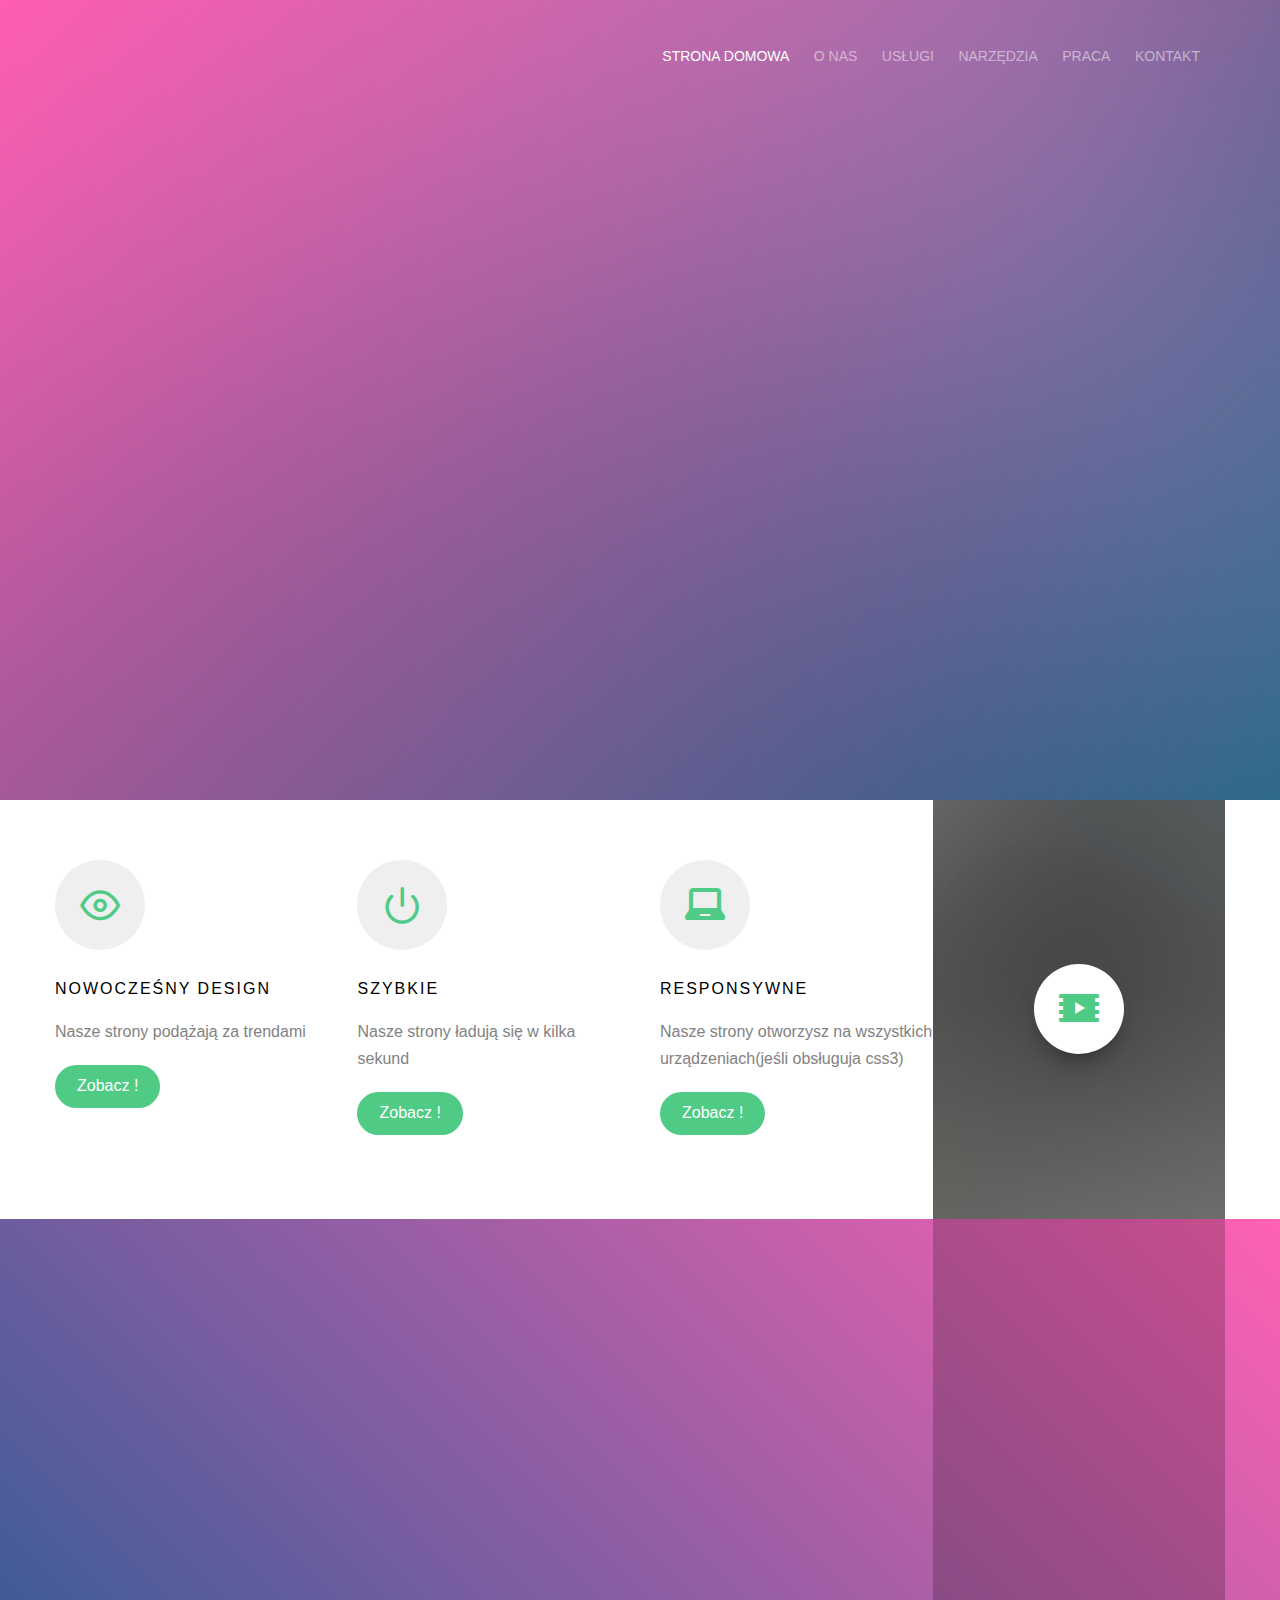
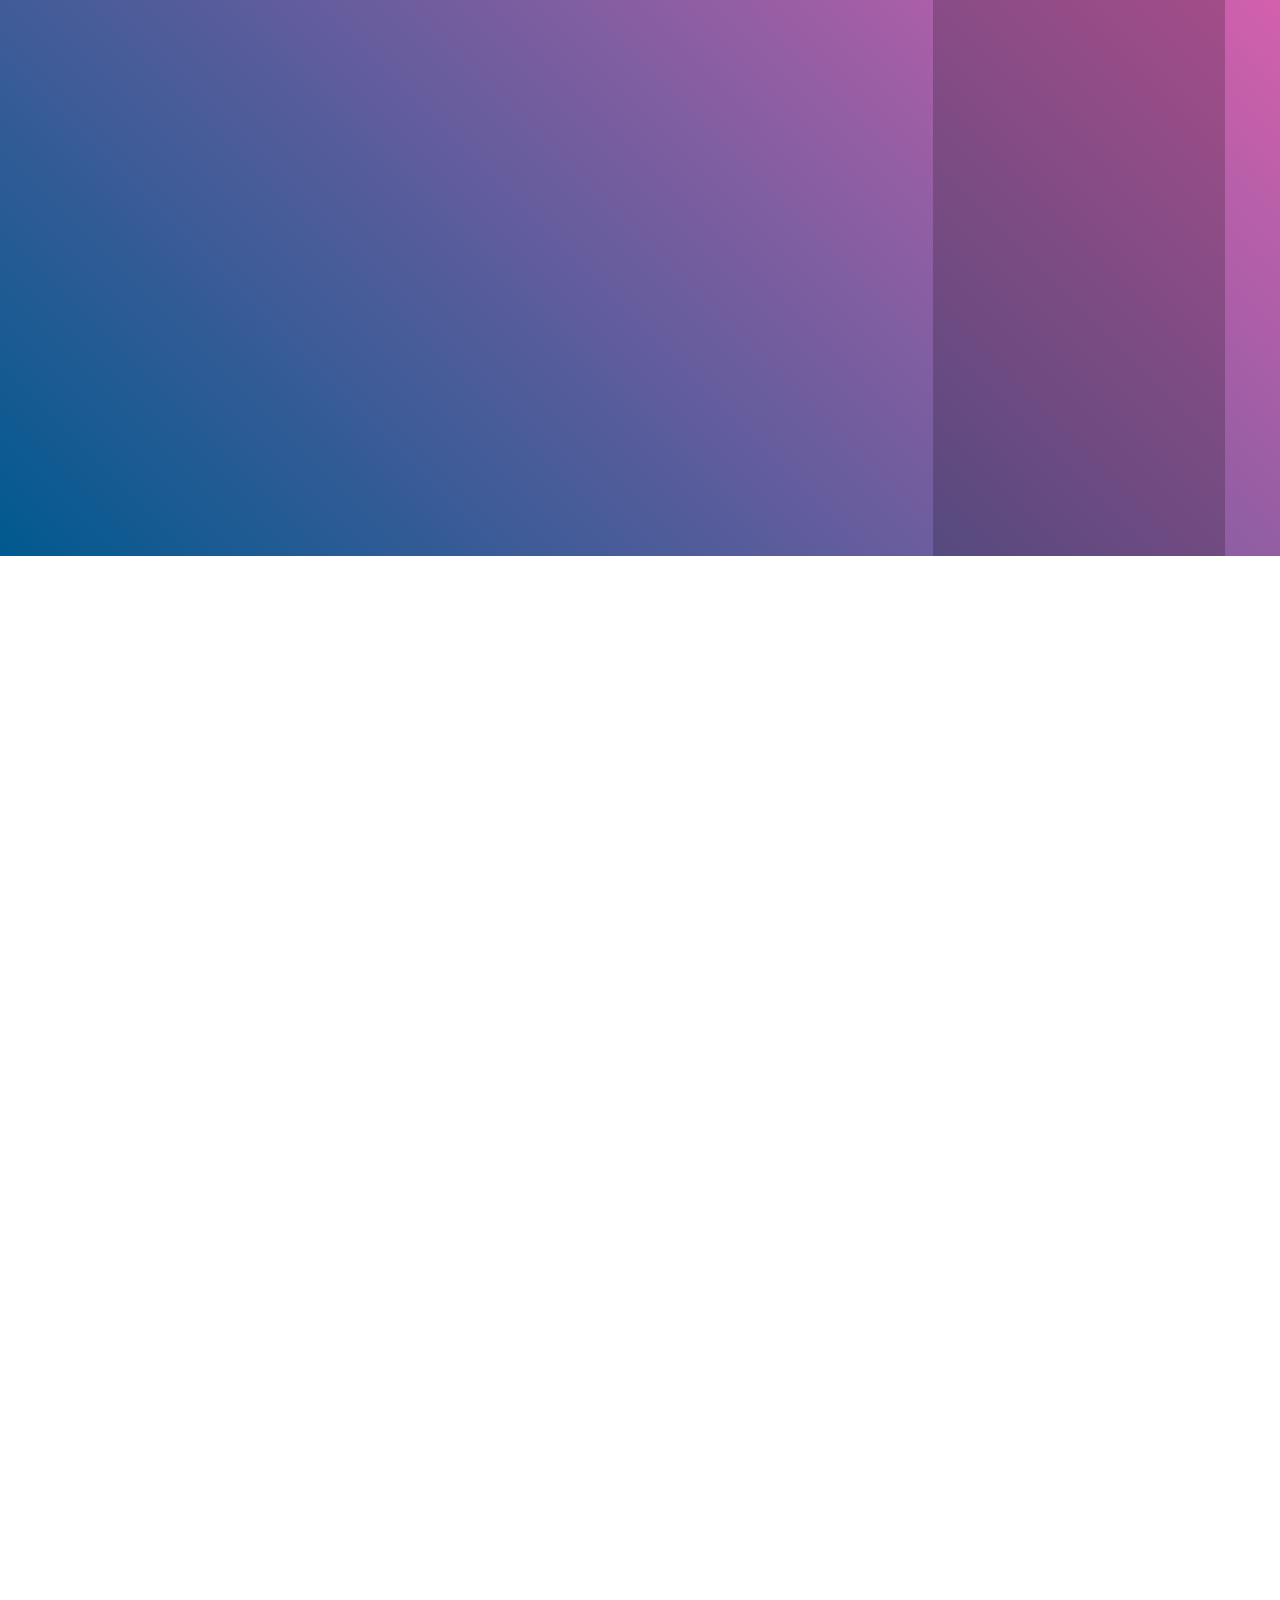
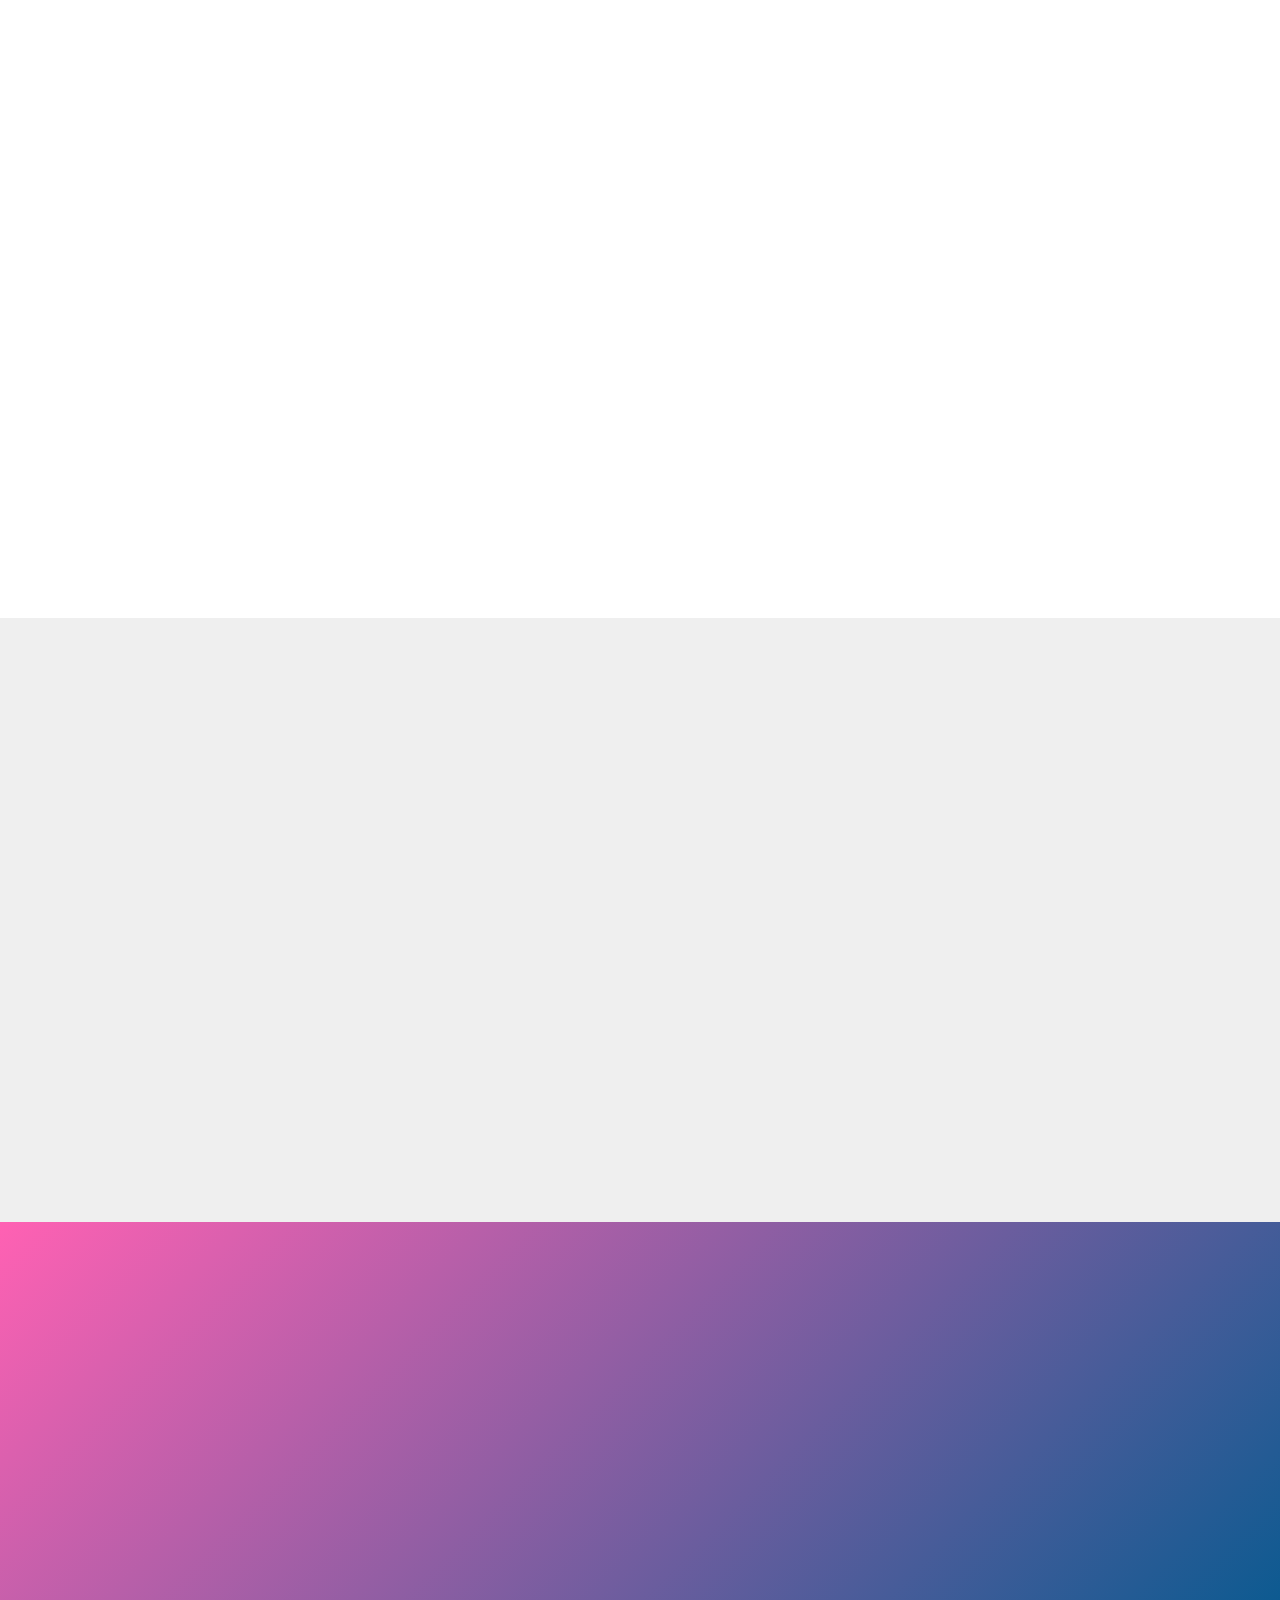
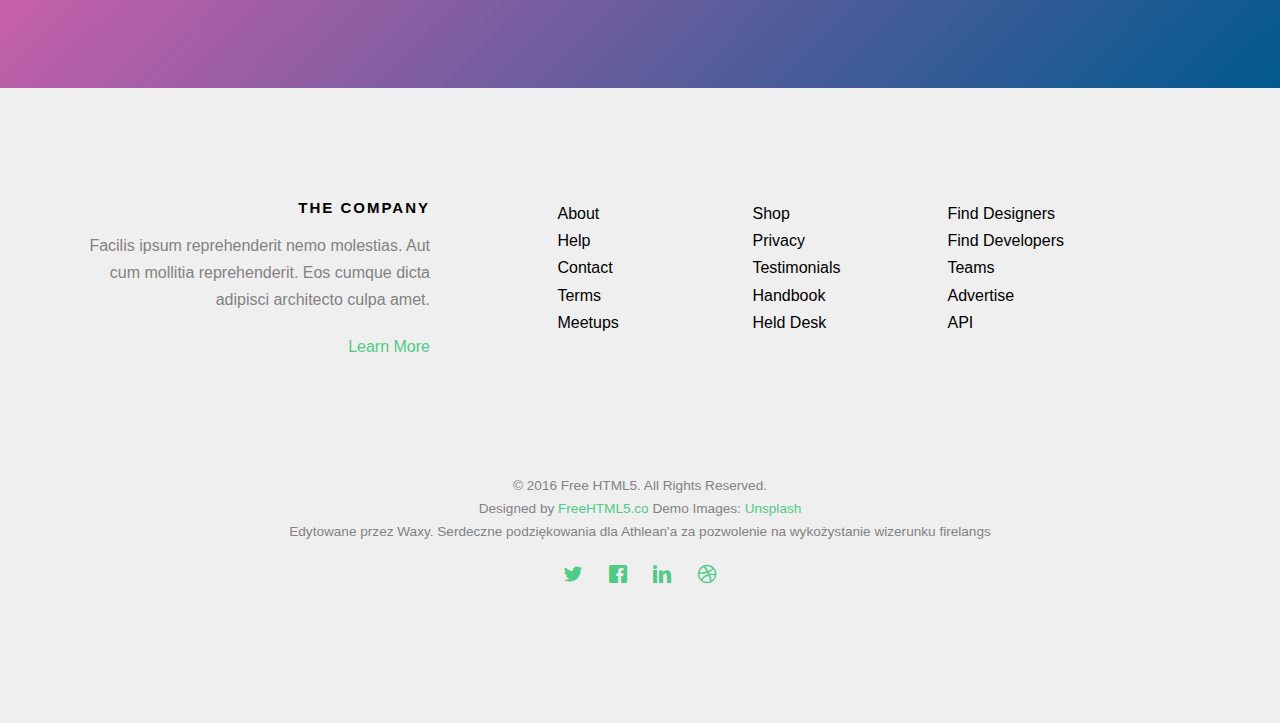
==== index.html @ db99bdb6 "add files" ====
<!DOCTYPE HTML>
<html lang="pl">
	<head>
	<meta charset="utf-8">
	<meta http-equiv="X-UA-Compatible" content="IE=edge">
	<title>Waxy &mdash; Twój programista.</title>
	<meta name="viewport" content="width=device-width, initial-scale=1">
	<meta name="description" content="Free HTML5 Website Template by FreeHTML5.co" />
	<meta name="keywords" content="html5, html, programing, programer, html5, css3, mobile first, responsive" />
	<meta name="author" content="CV" />

	
  <!-- 
	//////////////////////////////////////////////////////

	FREE HTML5 TEMPLATE 
	DESIGNED & DEVELOPED by FreeHTML5.co
		
	Website: 		http://freehtml5.co/
	Email: 			info@freehtml5.co
	Twitter: 		http://twitter.com/fh5co
	Facebook: 		https://www.facebook.com/fh5co

	//////////////////////////////////////////////////////
	 -->

  	<!-- Facebook and Twitter integration -->
	<meta property="og:title" content=""/>
	<meta property="og:image" content=""/>
	<meta property="og:url" content=""/>
	<meta property="og:site_name" content=""/>
	<meta property="og:description" content=""/>
	<meta name="twitter:title" content="" />
	<meta name="twitter:image" content="" />
	<meta name="twitter:url" content="" />
	<meta name="twitter:card" content="" />

	<!-- <link href='https://fonts.googleapis.com/css?family=Work+Sans:400,300,600,400italic,700' rel='stylesheet' type='text/css'> -->
	
	<!-- Animate.css -->
	<link rel="stylesheet" href="css/animate.css">
	<!-- Icomoon Icon Fonts-->
	<link rel="stylesheet" href="css/icomoon.css">
	<!-- Bootstrap  -->
	<link rel="stylesheet" href="css/bootstrap.css">

	<!-- Magnific Popup -->
	<link rel="stylesheet" href="css/magnific-popup.css">

	<!-- Theme style  -->
	<link rel="stylesheet" href="css/style.css">

	<!-- Modernizr JS -->
	<script src="js/modernizr-2.6.2.min.js"></script>
	<!-- FOR IE9 below -->
	<!--[if lt IE 9]>
	<script src="js/respond.min.js"></script>
	<![endif]-->

	</head>
	<body>
		
	<div class="fh5co-loader"></div>
	
	<div id="page">
	<nav class="fh5co-nav" role="navigation">
		<div class="container">
			<div class="row">
				<div class="col-xs-2">
					<div id="fh5co-logo">
						<div  class="display-tc animate-box" data-animate-effect="fadeIn">
							<img src="./images/sigil.svg" alt="logo" style="left: 5px; position: relative; width: 150px; height: 150px;">
							<a href="index.html" style=" white-space: nowrap;">Digital sigil</a>
						</div>
					</div>
				</div>
				<div class="col-xs-10 text-right menu-1">
					<ul>
						<li class="active"><a href="index.html">Strona domowa</a></li>
						<li><a href="about.html">O nas</a></li>
						<li class="has-dropdown">
							<a href="services.html">Usługi</a>
							<ul class="dropdown">
								<li><a href="#">Projektowanie stron WWW</a></li>
								<li><a href="#">Handel elektroniczny</a></li>
								<li><a href="#">Ogłaszanie</a></li>
								<li><a href="#">API</a></li>
							</ul>
						</li>
						<li class="has-dropdown">
							<a href="#">Narzędzia</a>
							<ul class="dropdown">
								<li><a href="#">HTML5</a></li>
								<li><a href="#">CSS3</a></li>
								<li><a href="#">Sass</a></li>
								<li><a href="#">jQuery</a></li>
							</ul>
						</li>
						<li><a href="work.html">Praca</a></li>
						<li><a href="contact.html">Kontakt</a></li>
					</ul>
				</div>
			</div>
			
		</div>
	</nav>

	<header id="fh5co-header" class="fh5co-cover" role="banner" style="background-image:url(images/img_bg_1.jpg);">
		<div class="overlay"></div>
		<div class="container">
			<div class="row">
				<div class="col-md-10 col-md-offset-1 text-center">
					<div class="display-t">
						<div class="display-tc animate-box" data-animate-effect="fadeIn">
							<h1>Jesteśmy programistami</h1>
							<h2>Zespół który wykona cokolwiek o co poprosisz</h2>
							<p><a href="#" class="btn btn-default">Nasze dzieła</a></p>
						</div>
					</div>
				</div>
			</div>
		</div>
	</header>
	
	<div class="container">
		<div class="row">
			<div id="fh5co-section">
				<div class="col-nineth">
					<div class="row">
						<div class="col-third">
							<div class="col-md-12">
								<span class="icon">
									<i class="icon-eye"></i>
								</span>
								<div class="desc">
									<h3>Nowocześny design</h3>
									<p>Nasze strony podążają za trendami</p>
									<p><a href="#" class="btn btn-primary">Zobacz !</a></p>
								</div>
							</div>
						</div>
						<div class="col-third">
							<div class="col-md-12">
								<span class="icon">
									<i class="icon-power"></i>
								</span>
								<div class="desc">
									<h3>Szybkie</h3>
									<p>Nasze strony ładują się w kilka sekund</p>
									<p><a href="#" class="btn btn-primary">Zobacz !</a></p>
								</div>
							</div>
						</div>
						<div class="col-third">
							<div class="col-md-12">
								<span class="icon">
									<i class="icon-laptop"></i>
								</span>
								<div class="desc">
									<h3>Responsywne</h3>
									<p>Nasze strony otworzysz na wszystkich urządzeniach(jeśli obsługuja css3)</p>
									<p><a href="#" class="btn btn-primary">Zobacz !</a></p>
								</div>
							</div>
						</div>
					</div>
				</div>
				<div class="col-forth fh5co-video fh5co-bg" style="background-image: url(images/image_1.jpg)">
					<a href="https://vimeo.com/channels/staffpicks/93951774" class="popup-vimeo"><i class="icon-video2"></i></a>
						<div class="overlay"></div>
				</div>
			</div>
		</div>
	</div>
	
	<div class="fh5co-bg-section">
		<div class="container">
			<div class="row">
				<div id="fh5co-features-2">
					<div class="col-feature-9">
						<div class="row">
							<div class="col-md-12 fh5co-heading animate-box">
								<h2>Zalety</h2>
								<p>Nasze strony nie odstępują klasą stroną takich gigantów jak: Apple, Microsoft czy Samsung</p>
							</div>
						</div>
						<div class="row">
							<div class="col-md-7 col-sm-7 col-md-pull-2 col-sm-pull-2 animate-box" data-animate-effect="fadeInRight">
								<div class="feature-image">
									<img src="images/work_1.png" alt="work">
								</div>
							</div>
							<div class="col-md-5 col-sm-5">
								<div class="feature-left animate-box" data-animate-effect="fadeInLeft">
									<span class="icon">
										<i class="icon-check"></i>
									</span>
									<div class="feature-copy">
										<h3>RNowocześny design</h3>
										<p>Nasze strony podążają za trendami</p>
									</div>
								</div>

								<div class="feature-left animate-box" data-animate-effect="fadeInLeft">
									<span class="icon">
										<i class="icon-check"></i>
									</span>
									<div class="feature-copy">
										<h3>Szybkie</h3>
										<p>FNasze strony ładują się w kilka sekund</p>
									</div>
								</div>

								<div class="feature-left animate-box" data-animate-effect="fadeInLeft">
									<span class="icon">
										<i class="icon-check"></i>
									</span>
									<div class="feature-copy">
										<h3>Responsywne</h3>
										<p>Nasze strony otworzysz na wszystkich urządzeniach(jeśli obsługuja css3)</p>
									</div>
								</div>
							</div>
						</div>
					</div>

					<div class="col-feature-3">
						<div id="fh5co-counter" class="fh5co-bg fh5co-counter">
							<div class="row">
								<div class="display-t">
									<div class="display-tc">
										<div class="col-md-12 animate-box">
											<div class="feature-center">
												<span class="counter js-counter" data-from="0" data-to="-22000" data-speed="50000" data-refresh-interval="50">1</span>
												<span class="counter-label">Creativity Fuel</span>

											</div>
										</div>
										<div class="col-md-12 animate-box">
											<div class="feature-center">
												<span class="counter js-counter" data-from="0" data-to="97" data-speed="5000" data-refresh-interval="50">1</span>
												<span class="counter-label">Szczęśliwych klientów</span>
											</div>
										</div>
										<div class="col-md-12 animate-box">
											<div class="feature-center">
												<span class="counter js-counter" data-from="0" data-to="402" data-speed="5000" data-refresh-interval="50">1</span>
												<span class="counter-label">Wykonanych projektów</span>
											</div>
										</div>
										<div class="col-md-12 animate-box">
											<div class="feature-center">
												<span class="counter js-counter" data-from="0" data-to="1206" data-speed="5000" data-refresh-interval="50">1</span>
												<span class="counter-label">Spędzonych godzin</span>

											</div>
										</div>
									</div>
								</div>
							</div>
						</div>
					</div>
				</div>
			</div>
		</div>
	</div>
	
	<div id="fh5co-portfolio">
		<div class="container">
			<div class="row animate-box">
				<div class="col-md-8 col-md-offset-2 text-center fh5co-heading">
					<h2>Przykładowy projekt</h2>
					<p>Jeżeli nam nie wierzysz to spójrz na to:</p>
				</div>
			</div>
			<div class="row">
				<div class="project">
					<div class="col-md-8 col-md-push-5 animate-box" data-animate-effect="fadeInLeft">
						<img class="img-responsive" src="images/work_1.png" alt="work">
					</div>
					<div class="col-md-4 col-md-pull-8 animate-box" data-animate-effect="fadeInRight">
						<div class="mt">
							<h3>Firelangs.io</h3>
							<p>Firelangs umożliwia przemyślaną i skuteczną naukę języka online na każdym urządzeniu.</p>
							<ul class="list-nav">
								<li><i class="icon-check"></i>HTML 5</li>
								<li><i class="icon-check"></i>CSS 3</li>
								<li><i class="icon-check"></i>PHP</li>
								<li><i class="icon-check"></i>MySQL</li>
							</ul>
						</div>
					</div>
				</div>
				<div class="project">
					<div class="col-md-8 col-md-pull-1 animate-box" data-animate-effect="fadeInLeft">
						<img class="img-responsive" src="images/work_1.png" alt="work">
					</div>
					<div class="col-md-4 animate-box" data-animate-effect="fadeInRight">
						<div class="mt">
							<div>
								<h4><i class="icon-user"></i>Real Project For Real Solutions</h4>
								<p>Far far away, behind the word mountains, far from the countries Vokalia and Consonantia, there live the blind texts. </p>
							</div>
							<div>
								<h4><i class="icon-video2"></i>Real Project For Real Solutions</h4>
								<p>Far far away, behind the word mountains, far from the countries Vokalia and Consonantia, there live the blind texts. </p>
							</div>
							<div>
								<h4><i class="icon-shield"></i>Real Project For Real Solutions</h4>
								<p>Far far away, behind the word mountains, far from the countries Vokalia and Consonantia, there live the blind texts. </p>
							</div>
						</div>
					</div>
				</div>	
			</div>
		</div>
	</div>

	<div id="fh5co-testimonial">
		<div class="container">
			<div class="row animate-box">
				<div class="col-md-8 col-md-offset-2 text-center fh5co-heading">
					<h2>Testimonial</h2>
				</div>
			</div>
			<div class="row">
				<div class="col-md-4 animate-box">
					<div class="testimony">
						<blockquote>
							&ldquo;Dignissimos asperiores vitae velit veniam totam fuga molestias accusamus alias autem provident. Odit ab aliquam dolor eius&rdquo;
						</blockquote>
						<p class="author"><cite>John Doe</cite></p>
					</div>
				</div>
				<div class="col-md-4 animate-box">
					<div class="testimony">
						<blockquote>
							&ldquo;Dignissimos asperiores vitae velit veniam totam fuga molestias accusamus alias autem provident. Odit ab aliquam dolor eius&rdquo;
						</blockquote>
						<p class="author"><cite>Rob Smith</cite></p>
					</div>
				</div>
				<div class="col-md-4 animate-box">
					<div class="testimony">
						<blockquote>
							&ldquo;Dignissimos asperiores vitae velit veniam totam fuga molestias accusamus alias autem provident. Odit ab aliquam dolor eius&rdquo;
						</blockquote>
						<p class="author"><cite>Jane Doe</cite></p>
					</div>
				</div>
			</div>
		</div>
	</div>


	<div id="fh5co-started">
		<div class="container">
			<div class="row animate-box">
				<div class="col-md-8 col-md-offset-2 text-center fh5co-heading">
					<h2>Newsletter</h2>
					<p>Dignissimos asperiores vitae velit veniam totam fuga molestias accusamus alias autem provident. Odit ab aliquam dolor eius.</p>
				</div>
			</div>
			<div class="row animate-box">
				<div class="col-md-8 col-md-offset-2">
					<form class="form-inline">
						<div class="col-md-6 col-sm-6">
							<div class="form-group">
								<label for="email" class="sr-only">Email</label>
								<input type="email" class="form-control" id="email" placeholder="Email">
							</div>
						</div>
						<div class="col-md-6 col-sm-6">
							<button type="submit" class="btn btn-default btn-block">Subscribe</button>
						</div>
					</form>
				</div>
			</div>
		</div>
	</div>

	<footer id="fh5co-footer" role="contentinfo">
		<div class="container">
			<div class="row row-pb-md">
				<div class="col-md-4 fh5co-widget">
					<h3>The Company</h3>
					<p>Facilis ipsum reprehenderit nemo molestias. Aut cum mollitia reprehenderit. Eos cumque dicta adipisci architecto culpa amet.</p>
					<p><a href="#">Learn More</a></p>
				</div>
				<div class="col-md-2 col-sm-4 col-xs-6 col-md-push-1">
					<ul class="fh5co-footer-links">
						<li><a href="#">About</a></li>
						<li><a href="#">Help</a></li>
						<li><a href="#">Contact</a></li>
						<li><a href="#">Terms</a></li>
						<li><a href="#">Meetups</a></li>
					</ul>
				</div>

				<div class="col-md-2 col-sm-4 col-xs-6 col-md-push-1">
					<ul class="fh5co-footer-links">
						<li><a href="#">Shop</a></li>
						<li><a href="#">Privacy</a></li>
						<li><a href="#">Testimonials</a></li>
						<li><a href="#">Handbook</a></li>
						<li><a href="#">Held Desk</a></li>
					</ul>
				</div>

				<div class="col-md-2 col-sm-4 col-xs-6 col-md-push-1">
					<ul class="fh5co-footer-links">
						<li><a href="#">Find Designers</a></li>
						<li><a href="#">Find Developers</a></li>
						<li><a href="#">Teams</a></li>
						<li><a href="#">Advertise</a></li>
						<li><a href="#">API</a></li>
					</ul>
				</div>
			</div>

			<div class="row copyright">
				<div class="col-md-12 text-center">
					<p>
						<small class="block">&copy; 2016 Free HTML5. All Rights Reserved.</small> 
						<small class="block">Designed by <a href="http://freehtml5.co/" target="_blank">FreeHTML5.co</a> Demo Images: <a href="http://unsplash.co/" target="_blank">Unsplash</a></small>
						<small class="block">Edytowane przez Waxy. Serdeczne podziękowania dla Athlean'a za pozwolenie na wykożystanie wizerunku firelangs</small>
					</p>
					<p>
						<ul class="fh5co-social-icons">
							<li><a href="#"><i class="icon-twitter"></i></a></li>
							<li><a href="#"><i class="icon-facebook"></i></a></li>
							<li><a href="#"><i class="icon-linkedin"></i></a></li>
							<li><a href="#"><i class="icon-dribbble"></i></a></li>
						</ul>
					</p>
				</div>
			</div>

		</div>
	</footer>
	</div>

	<div class="gototop js-top">
		<a href="#" class="js-gotop"><i class="icon-arrow-up"></i></a>
	</div>
	
	<!-- jQuery -->
	<script src="js/jquery.min.js"></script>
	<!-- jQuery Easing -->
	<script src="js/jquery.easing.1.3.js"></script>
	<!-- Bootstrap -->
	<script src="js/bootstrap.min.js"></script>
	<!-- Waypoints -->
	<script src="js/jquery.waypoints.min.js"></script>
	<!-- countTo -->
	<script src="js/jquery.countTo.js"></script>
	<!-- Magnific Popup -->
	<script src="js/jquery.magnific-popup.min.js"></script>
	<script src="js/magnific-popup-options.js"></script>
	<!-- Main -->
	<script src="js/main.js"></script>

	</body>
</html>
---- css/icomoon.css ----
@font-face {
  font-family: 'icomoon';
  src:  url('../fonts/icomoon/icomoon.eot?6iuir');
  src:  url('../fonts/icomoon/icomoon.eot?6iuir#iefix') format('embedded-opentype'),
    url('../fonts/icomoon/icomoon.ttf?6iuir') format('truetype'),
    url('../fonts/icomoon/icomoon.woff?6iuir') format('woff'),
    url('../fonts/icomoon/icomoon.svg?6iuir#icomoon') format('svg');
  font-weight: normal;
  font-style: normal;
}

[class^="icon-"], [class*=" icon-"] {
  /* use !important to prevent issues with browser extensions that change fonts */
  font-family: 'icomoon' !important;
  speak: none;
  font-style: normal;
  font-weight: normal;
  font-variant: normal;
  text-transform: none;
  line-height: 1;

  /* Better Font Rendering =========== */
  -webkit-font-smoothing: antialiased;
  -moz-osx-font-smoothing: grayscale;
}

.icon-eye:before {
  content: "\e000";
}
.icon-paper-clip:before {
  content: "\e001";
}
.icon-mail:before {
  content: "\e002";
}
.icon-toggle:before {
  content: "\e003";
}
.icon-layout:before {
  content: "\e004";
}
.icon-link:before {
  content: "\e005";
}
.icon-bell:before {
  content: "\e006";
}
.icon-lock:before {
  content: "\e007";
}
.icon-unlock:before {
  content: "\e008";
}
.icon-ribbon:before {
  content: "\e009";
}
.icon-image:before {
  content: "\e010";
}
.icon-signal:before {
  content: "\e011";
}
.icon-target:before {
  content: "\e012";
}
.icon-clipboard:before {
  content: "\e013";
}
.icon-clock:before {
  content: "\e014";
}
.icon-watch:before {
  content: "\e015";
}
.icon-air-play:before {
  content: "\e016";
}
.icon-camera:before {
  content: "\e017";
}
.icon-video:before {
  content: "\e018";
}
.icon-disc:before {
  content: "\e019";
}
.icon-printer:before {
  content: "\e020";
}
.icon-monitor:before {
  content: "\e021";
}
.icon-server:before {
  content: "\e022";
}
.icon-cog:before {
  content: "\e023";
}
.icon-heart:before {
  content: "\e024";
}
.icon-paragraph:before {
  content: "\e025";
}
.icon-align-justify:before {
  content: "\e026";
}
.icon-align-left:before {
  content: "\e027";
}
.icon-align-center:before {
  content: "\e028";
}
.icon-align-right:before {
  content: "\e029";
}
.icon-book:before {
  content: "\e030";
}
.icon-layers:before {
  content: "\e031";
}
.icon-stack:before {
  content: "\e032";
}
.icon-stack-2:before {
  content: "\e033";
}
.icon-paper:before {
  content: "\e034";
}
.icon-paper-stack:before {
  content: "\e035";
}
.icon-search:before {
  content: "\e036";
}
.icon-zoom-in:before {
  content: "\e037";
}
.icon-zoom-out:before {
  content: "\e038";
}
.icon-reply:before {
  content: "\e039";
}
.icon-circle-plus:before {
  content: "\e040";
}
.icon-circle-minus:before {
  content: "\e041";
}
.icon-circle-check:before {
  content: "\e042";
}
.icon-circle-cross:before {
  content: "\e043";
}
.icon-square-plus:before {
  content: "\e044";
}
.icon-square-minus:before {
  content: "\e045";
}
.icon-square-check:before {
  content: "\e046";
}
.icon-square-cross:before {
  content: "\e047";
}
.icon-microphone:before {
  content: "\e048";
}
.icon-record:before {
  content: "\e049";
}
.icon-skip-back:before {
  content: "\e050";
}
.icon-rewind:before {
  content: "\e051";
}
.icon-play:before {
  content: "\e052";
}
.icon-pause:before {
  content: "\e053";
}
.icon-stop:before {
  content: "\e054";
}
.icon-fast-forward:before {
  content: "\e055";
}
.icon-skip-forward:before {
  content: "\e056";
}
.icon-shuffle:before {
  content: "\e057";
}
.icon-repeat:before {
  content: "\e058";
}
.icon-folder:before {
  content: "\e059";
}
.icon-umbrella:before {
  content: "\e060";
}
.icon-moon:before {
  content: "\e061";
}
.icon-thermometer:before {
  content: "\e062";
}
.icon-drop:before {
  content: "\e063";
}
.icon-sun:before {
  content: "\e064";
}
.icon-cloud:before {
  content: "\e065";
}
.icon-cloud-upload:before {
  content: "\e066";
}
.icon-cloud-download:before {
  content: "\e067";
}
.icon-upload:before {
  content: "\e068";
}
.icon-download:before {
  content: "\e069";
}
.icon-location:before {
  content: "\e070";
}
.icon-location-2:before {
  content: "\e071";
}
.icon-map:before {
  content: "\e072";
}
.icon-battery:before {
  content: "\e073";
}
.icon-head:before {
  content: "\e074";
}
.icon-briefcase:before {
  content: "\e075";
}
.icon-speech-bubble:before {
  content: "\e076";
}
.icon-anchor:before {
  content: "\e077";
}
.icon-globe:before {
  content: "\e078";
}
.icon-box:before {
  content: "\e079";
}
.icon-reload:before {
  content: "\e080";
}
.icon-share:before {
  content: "\e081";
}
.icon-marquee:before {
  content: "\e082";
}
.icon-marquee-plus:before {
  content: "\e083";
}
.icon-marquee-minus:before {
  content: "\e084";
}
.icon-tag:before {
  content: "\e085";
}
.icon-power:before {
  content: "\e086";
}
.icon-command:before {
  content: "\e087";
}
.icon-alt:before {
  content: "\e088";
}
.icon-esc:before {
  content: "\e089";
}
.icon-bar-graph:before {
  content: "\e090";
}
.icon-bar-graph-2:before {
  content: "\e091";
}
.icon-pie-graph:before {
  content: "\e092";
}
.icon-star:before {
  content: "\e093";
}
.icon-arrow-left:before {
  content: "\e094";
}
.icon-arrow-right:before {
  content: "\e095";
}
.icon-arrow-up:before {
  content: "\e096";
}
.icon-arrow-down:before {
  content: "\e097";
}
.icon-volume:before {
  content: "\e098";
}
.icon-mute:before {
  content: "\e099";
}
.icon-content-right:before {
  content: "\e100";
}
.icon-content-left:before {
  content: "\e101";
}
.icon-grid:before {
  content: "\e102";
}
.icon-grid-2:before {
  content: "\e103";
}
.icon-columns:before {
  content: "\e104";
}
.icon-loader:before {
  content: "\e105";
}
.icon-bag:before {
  content: "\e106";
}
.icon-ban:before {
  content: "\e107";
}
.icon-flag:before {
  content: "\e108";
}
.icon-trash:before {
  content: "\e109";
}
.icon-expand:before {
  content: "\e110";
}
.icon-contract:before {
  content: "\e111";
}
.icon-maximize:before {
  content: "\e112";
}
.icon-minimize:before {
  content: "\e113";
}
.icon-plus:before {
  content: "\e114";
}
.icon-minus:before {
  content: "\e115";
}
.icon-check:before {
  content: "\e116";
}
.icon-cross:before {
  content: "\e117";
}
.icon-move:before {
  content: "\e118";
}
.icon-delete:before {
  content: "\e119";
}
.icon-menu:before {
  content: "\e120";
}
.icon-archive:before {
  content: "\e121";
}
.icon-inbox:before {
  content: "\e122";
}
.icon-outbox:before {
  content: "\e123";
}
.icon-file:before {
  content: "\e124";
}
.icon-file-add:before {
  content: "\e125";
}
.icon-file-subtract:before {
  content: "\e126";
}
.icon-help:before {
  content: "\e127";
}
.icon-open:before {
  content: "\e128";
}
.icon-ellipsis:before {
  content: "\e129";
}
.icon-add-to-list:before {
  content: "\e900";
}
.icon-classic-computer:before {
  content: "\e901";
}
.icon-controller-fast-backward:before {
  content: "\e902";
}
.icon-creative-commons-attribution:before {
  content: "\e903";
}
.icon-creative-commons-noderivs:before {
  content: "\e904";
}
.icon-creative-commons-noncommercial-eu:before {
  content: "\e905";
}
.icon-creative-commons-noncommercial-us:before {
  content: "\e906";
}
.icon-creative-commons-public-domain:before {
  content: "\e907";
}
.icon-creative-commons-remix:before {
  content: "\e908";
}
.icon-creative-commons-share:before {
  content: "\e909";
}
.icon-creative-commons-sharealike:before {
  content: "\e90a";
}
.icon-creative-commons:before {
  content: "\e90b";
}
.icon-document-landscape:before {
  content: "\e90c";
}
.icon-remove-user:before {
  content: "\e90d";
}
.icon-warning:before {
  content: "\e90e";
}
.icon-arrow-bold-down:before {
  content: "\e90f";
}
.icon-arrow-bold-left:before {
  content: "\e910";
}
.icon-arrow-bold-right:before {
  content: "\e911";
}
.icon-arrow-bold-up:before {
  content: "\e912";
}
.icon-arrow-down2:before {
  content: "\e913";
}
.icon-arrow-left2:before {
  content: "\e914";
}
.icon-arrow-long-down:before {
  content: "\e915";
}
.icon-arrow-long-left:before {
  content: "\e916";
}
.icon-arrow-long-right:before {
  content: "\e917";
}
.icon-arrow-long-up:before {
  content: "\e918";
}
.icon-arrow-right2:before {
  content: "\e919";
}
.icon-arrow-up2:before {
  content: "\e91a";
}
.icon-arrow-with-circle-down:before {
  content: "\e91b";
}
.icon-arrow-with-circle-left:before {
  content: "\e91c";
}
.icon-arrow-with-circle-right:before {
  content: "\e91d";
}
.icon-arrow-with-circle-up:before {
  content: "\e91e";
}
.icon-bookmark:before {
  content: "\e91f";
}
.icon-bookmarks:before {
  content: "\e920";
}
.icon-chevron-down:before {
  content: "\e921";
}
.icon-chevron-left:before {
  content: "\e922";
}
.icon-chevron-right:before {
  content: "\e923";
}
.icon-chevron-small-down:before {
  content: "\e924";
}
.icon-chevron-small-left:before {
  content: "\e925";
}
.icon-chevron-small-right:before {
  content: "\e926";
}
.icon-chevron-small-up:before {
  content: "\e927";
}
.icon-chevron-thin-down:before {
  content: "\e928";
}
.icon-chevron-thin-left:before {
  content: "\e929";
}
.icon-chevron-thin-right:before {
  content: "\e92a";
}
.icon-chevron-thin-up:before {
  content: "\e92b";
}
.icon-chevron-up:before {
  content: "\e92c";
}
.icon-chevron-with-circle-down:before {
  content: "\e92d";
}
.icon-chevron-with-circle-left:before {
  content: "\e92e";
}
.icon-chevron-with-circle-right:before {
  content: "\e92f";
}
.icon-chevron-with-circle-up:before {
  content: "\e930";
}
.icon-cloud2:before {
  content: "\e931";
}
.icon-controller-fast-forward:before {
  content: "\e932";
}
.icon-controller-jump-to-start:before {
  content: "\e933";
}
.icon-controller-next:before {
  content: "\e934";
}
.icon-controller-paus:before {
  content: "\e935";
}
.icon-controller-play:before {
  content: "\e936";
}
.icon-controller-record:before {
  content: "\e937";
}
.icon-controller-stop:before {
  content: "\e938";
}
.icon-controller-volume:before {
  content: "\e939";
}
.icon-dot-single:before {
  content: "\e93a";
}
.icon-dots-three-horizontal:before {
  content: "\e93b";
}
.icon-dots-three-vertical:before {
  content: "\e93c";
}
.icon-dots-two-horizontal:before {
  content: "\e93d";
}
.icon-dots-two-vertical:before {
  content: "\e93e";
}
.icon-download2:before {
  content: "\e93f";
}
.icon-emoji-flirt:before {
  content: "\e940";
}
.icon-flow-branch:before {
  content: "\e941";
}
.icon-flow-cascade:before {
  content: "\e942";
}
.icon-flow-line:before {
  content: "\e943";
}
.icon-flow-parallel:before {
  content: "\e944";
}
.icon-flow-tree:before {
  content: "\e945";
}
.icon-install:before {
  content: "\e946";
}
.icon-layers2:before {
  content: "\e947";
}
.icon-open-book:before {
  content: "\e948";
}
.icon-resize-100:before {
  content: "\e949";
}
.icon-resize-full-screen:before {
  content: "\e94a";
}
.icon-save:before {
  content: "\e94b";
}
.icon-select-arrows:before {
  content: "\e94c";
}
.icon-sound-mute:before {
  content: "\e94d";
}
.icon-sound:before {
  content: "\e94e";
}
.icon-trash2:before {
  content: "\e94f";
}
.icon-triangle-down:before {
  content: "\e950";
}
.icon-triangle-left:before {
  content: "\e951";
}
.icon-triangle-right:before {
  content: "\e952";
}
.icon-triangle-up:before {
  content: "\e953";
}
.icon-uninstall:before {
  content: "\e954";
}
.icon-upload-to-cloud:before {
  content: "\e955";
}
.icon-upload2:before {
  content: "\e956";
}
.icon-add-user:before {
  content: "\e957";
}
.icon-address:before {
  content: "\e958";
}
.icon-adjust:before {
  content: "\e959";
}
.icon-air:before {
  content: "\e95a";
}
.icon-aircraft-landing:before {
  content: "\e95b";
}
.icon-aircraft-take-off:before {
  content: "\e95c";
}
.icon-aircraft:before {
  content: "\e95d";
}
.icon-align-bottom:before {
  content: "\e95e";
}
.icon-align-horizontal-middle:before {
  content: "\e95f";
}
.icon-align-left2:before {
  content: "\e960";
}
.icon-align-right2:before {
  content: "\e961";
}
.icon-align-top:before {
  content: "\e962";
}
.icon-align-vertical-middle:before {
  content: "\e963";
}
.icon-archive2:before {
  content: "\e964";
}
.icon-area-graph:before {
  content: "\e965";
}
.icon-attachment:before {
  content: "\e966";
}
.icon-awareness-ribbon:before {
  content: "\e967";
}
.icon-back-in-time:before {
  content: "\e968";
}
.icon-back:before {
  content: "\e969";
}
.icon-bar-graph2:before {
  content: "\e96a";
}
.icon-battery2:before {
  content: "\e96b";
}
.icon-beamed-note:before {
  content: "\e96c";
}
.icon-bell2:before {
  content: "\e96d";
}
.icon-blackboard:before {
  content: "\e96e";
}
.icon-block:before {
  content: "\e96f";
}
.icon-book2:before {
  content: "\e970";
}
.icon-bowl:before {
  content: "\e971";
}
.icon-box2:before {
  content: "\e972";
}
.icon-briefcase2:before {
  content: "\e973";
}
.icon-browser:before {
  content: "\e974";
}
.icon-brush:before {
  content: "\e975";
}
.icon-bucket:before {
  content: "\e976";
}
.icon-cake:before {
  content: "\e977";
}
.icon-calculator:before {
  content: "\e978";
}
.icon-calendar:before {
  content: "\e979";
}
.icon-camera2:before {
  content: "\e97a";
}
.icon-ccw:before {
  content: "\e97b";
}
.icon-chat:before {
  content: "\e97c";
}
.icon-check2:before {
  content: "\e97d";
}
.icon-circle-with-cross:before {
  content: "\e97e";
}
.icon-circle-with-minus:before {
  content: "\e97f";
}
.icon-circle-with-plus:before {
  content: "\e980";
}
.icon-circle:before {
  content: "\e981";
}
.icon-circular-graph:before {
  content: "\e982";
}
.icon-clapperboard:before {
  content: "\e983";
}
.icon-clipboard2:before {
  content: "\e984";
}
.icon-clock2:before {
  content: "\e985";
}
.icon-code:before {
  content: "\e986";
}
.icon-cog2:before {
  content: "\e987";
}
.icon-colours:before {
  content: "\e988";
}
.icon-compass:before {
  content: "\e989";
}
.icon-copy:before {
  content: "\e98a";
}
.icon-credit-card:before {
  content: "\e98b";
}
.icon-credit:before {
  content: "\e98c";
}
.icon-cross2:before {
  content: "\e98d";
}
.icon-cup:before {
  content: "\e98e";
}
.icon-cw:before {
  content: "\e98f";
}
.icon-cycle:before {
  content: "\e990";
}
.icon-database:before {
  content: "\e991";
}
.icon-dial-pad:before {
  content: "\e992";
}
.icon-direction:before {
  content: "\e993";
}
.icon-document:before {
  content: "\e994";
}
.icon-documents:before {
  content: "\e995";
}
.icon-drink:before {
  content: "\e996";
}
.icon-drive:before {
  content: "\e997";
}
.icon-drop2:before {
  content: "\e998";
}
.icon-edit:before {
  content: "\e999";
}
.icon-email:before {
  content: "\e99a";
}
.icon-emoji-happy:before {
  content: "\e99b";
}
.icon-emoji-neutral:before {
  content: "\e99c";
}
.icon-emoji-sad:before {
  content: "\e99d";
}
.icon-erase:before {
  content: "\e99e";
}
.icon-eraser:before {
  content: "\e99f";
}
.icon-export:before {
  content: "\e9a0";
}
.icon-eye2:before {
  content: "\e9a1";
}
.icon-feather:before {
  content: "\e9a2";
}
.icon-flag2:before {
  content: "\e9a3";
}
.icon-flash:before {
  content: "\e9a4";
}
.icon-flashlight:before {
  content: "\e9a5";
}
.icon-flat-brush:before {
  content: "\e9a6";
}
.icon-folder-images:before {
  content: "\e9a7";
}
.icon-folder-music:before {
  content: "\e9a8";
}
.icon-folder-video:before {
  content: "\e9a9";
}
.icon-folder2:before {
  content: "\e9aa";
}
.icon-forward:before {
  content: "\e9ab";
}
.icon-funnel:before {
  content: "\e9ac";
}
.icon-game-controller:before {
  content: "\e9ad";
}
.icon-gauge:before {
  content: "\e9ae";
}
.icon-globe2:before {
  content: "\e9af";
}
.icon-graduation-cap:before {
  content: "\e9b0";
}
.icon-grid2:before {
  content: "\e9b1";
}
.icon-hair-cross:before {
  content: "\e9b2";
}
.icon-hand:before {
  content: "\e9b3";
}
.icon-heart-outlined:before {
  content: "\e9b4";
}
.icon-heart2:before {
  content: "\e9b5";
}
.icon-help-with-circle:before {
  content: "\e9b6";
}
.icon-help2:before {
  content: "\e9b7";
}
.icon-home:before {
  content: "\e9b8";
}
.icon-hour-glass:before {
  content: "\e9b9";
}
.icon-image-inverted:before {
  content: "\e9ba";
}
.icon-image2:before {
  content: "\e9bb";
}
.icon-images:before {
  content: "\e9bc";
}
.icon-inbox2:before {
  content: "\e9bd";
}
.icon-infinity:before {
  content: "\e9be";
}
.icon-info-with-circle:before {
  content: "\e9bf";
}
.icon-info:before {
  content: "\e9c0";
}
.icon-key:before {
  content: "\e9c1";
}
.icon-keyboard:before {
  content: "\e9c2";
}
.icon-lab-flask:before {
  content: "\e9c3";
}
.icon-landline:before {
  content: "\e9c4";
}
.icon-language:before {
  content: "\e9c5";
}
.icon-laptop:before {
  content: "\e9c6";
}
.icon-leaf:before {
  content: "\e9c7";
}
.icon-level-down:before {
  content: "\e9c8";
}
.icon-level-up:before {
  content: "\e9c9";
}
.icon-lifebuoy:before {
  content: "\e9ca";
}
.icon-light-bulb:before {
  content: "\e9cb";
}
.icon-light-down:before {
  content: "\e9cc";
}
.icon-light-up:before {
  content: "\e9cd";
}
.icon-line-graph:before {
  content: "\e9ce";
}
.icon-link2:before {
  content: "\e9cf";
}
.icon-list:before {
  content: "\e9d0";
}
.icon-location-pin:before {
  content: "\e9d1";
}
.icon-location2:before {
  content: "\e9d2";
}
.icon-lock-open:before {
  content: "\e9d3";
}
.icon-lock2:before {
  content: "\e9d4";
}
.icon-log-out:before {
  content: "\e9d5";
}
.icon-login:before {
  content: "\e9d6";
}
.icon-loop:before {
  content: "\e9d7";
}
.icon-magnet:before {
  content: "\e9d8";
}
.icon-magnifying-glass:before {
  content: "\e9d9";
}
.icon-mail2:before {
  content: "\e9da";
}
.icon-man:before {
  content: "\e9db";
}
.icon-map2:before {
  content: "\e9dc";
}
.icon-mask:before {
  content: "\e9dd";
}
.icon-medal:before {
  content: "\e9de";
}
.icon-megaphone:before {
  content: "\e9df";
}
.icon-menu2:before {
  content: "\e9e0";
}
.icon-message:before {
  content: "\e9e1";
}
.icon-mic:before {
  content: "\e9e2";
}
.icon-minus2:before {
  content: "\e9e3";
}
.icon-mobile:before {
  content: "\e9e4";
}
.icon-modern-mic:before {
  content: "\e9e5";
}
.icon-moon2:before {
  content: "\e9e6";
}
.icon-mouse:before {
  content: "\e9e7";
}
.icon-music:before {
  content: "\e9e8";
}
.icon-network:before {
  content: "\e9e9";
}
.icon-new-message:before {
  content: "\e9ea";
}
.icon-new:before {
  content: "\e9eb";
}
.icon-news:before {
  content: "\e9ec";
}
.icon-note:before {
  content: "\e9ed";
}
.icon-notification:before {
  content: "\e9ee";
}
.icon-old-mobile:before {
  content: "\e9ef";
}
.icon-old-phone:before {
  content: "\e9f0";
}
.icon-palette:before {
  content: "\e9f1";
}
.icon-paper-plane:before {
  content: "\e9f2";
}
.icon-pencil:before {
  content: "\e9f3";
}
.icon-phone:before {
  content: "\e9f4";
}
.icon-pie-chart:before {
  content: "\e9f5";
}
.icon-pin:before {
  content: "\e9f6";
}
.icon-plus2:before {
  content: "\e9f7";
}
.icon-popup:before {
  content: "\e9f8";
}
.icon-power-plug:before {
  content: "\e9f9";
}
.icon-price-ribbon:before {
  content: "\e9fa";
}
.icon-price-tag:before {
  content: "\e9fb";
}
.icon-print:before {
  content: "\e9fc";
}
.icon-progress-empty:before {
  content: "\e9fd";
}
.icon-progress-full:before {
  content: "\e9fe";
}
.icon-progress-one:before {
  content: "\e9ff";
}
.icon-progress-two:before {
  content: "\ea00";
}
.icon-publish:before {
  content: "\ea01";
}
.icon-quote:before {
  content: "\ea02";
}
.icon-radio:before {
  content: "\ea03";
}
.icon-reply-all:before {
  content: "\ea04";
}
.icon-reply2:before {
  content: "\ea05";
}
.icon-retweet:before {
  content: "\ea06";
}
.icon-rocket:before {
  content: "\ea07";
}
.icon-round-brush:before {
  content: "\ea08";
}
.icon-rss:before {
  content: "\ea09";
}
.icon-ruler:before {
  content: "\ea0a";
}
.icon-scissors:before {
  content: "\ea0b";
}
.icon-share-alternitive:before {
  content: "\ea0c";
}
.icon-share2:before {
  content: "\ea0d";
}
.icon-shareable:before {
  content: "\ea0e";
}
.icon-shield:before {
  content: "\ea0f";
}
.icon-shop:before {
  content: "\ea10";
}
.icon-shopping-bag:before {
  content: "\ea11";
}
.icon-shopping-basket:before {
  content: "\ea12";
}
.icon-shopping-cart:before {
  content: "\ea13";
}
.icon-shuffle2:before {
  content: "\ea14";
}
.icon-signal2:before {
  content: "\ea15";
}
.icon-sound-mix:before {
  content: "\ea16";
}
.icon-sports-club:before {
  content: "\ea17";
}
.icon-spreadsheet:before {
  content: "\ea18";
}
.icon-squared-cross:before {
  content: "\ea19";
}
.icon-squared-minus:before {
  content: "\ea1a";
}
.icon-squared-plus:before {
  content: "\ea1b";
}
.icon-star-outlined:before {
  content: "\ea1c";
}
.icon-star2:before {
  content: "\ea1d";
}
.icon-stopwatch:before {
  content: "\ea1e";
}
.icon-suitcase:before {
  content: "\ea1f";
}
.icon-swap:before {
  content: "\ea20";
}
.icon-sweden:before {
  content: "\ea21";
}
.icon-switch:before {
  content: "\ea22";
}
.icon-tablet:before {
  content: "\ea23";
}
.icon-tag2:before {
  content: "\ea24";
}
.icon-text-document-inverted:before {
  content: "\ea25";
}
.icon-text-document:before {
  content: "\ea26";
}
.icon-text:before {
  content: "\ea27";
}
.icon-thermometer2:before {
  content: "\ea28";
}
.icon-thumbs-down:before {
  content: "\ea29";
}
.icon-thumbs-up:before {
  content: "\ea2a";
}
.icon-thunder-cloud:before {
  content: "\ea2b";
}
.icon-ticket:before {
  content: "\ea2c";
}
.icon-time-slot:before {
  content: "\ea2d";
}
.icon-tools:before {
  content: "\ea2e";
}
.icon-traffic-cone:before {
  content: "\ea2f";
}
.icon-tree:before {
  content: "\ea30";
}
.icon-trophy:before {
  content: "\ea31";
}
.icon-tv:before {
  content: "\ea32";
}
.icon-typing:before {
  content: "\ea33";
}
.icon-unread:before {
  content: "\ea34";
}
.icon-untag:before {
  content: "\ea35";
}
.icon-user:before {
  content: "\ea36";
}
.icon-users:before {
  content: "\ea37";
}
.icon-v-card:before {
  content: "\ea38";
}
.icon-video2:before {
  content: "\ea39";
}
.icon-vinyl:before {
  content: "\ea3a";
}
.icon-voicemail:before {
  content: "\ea3b";
}
.icon-wallet:before {
  content: "\ea3c";
}
.icon-water:before {
  content: "\ea3d";
}
.icon-px-with-circle:before {
  content: "\ea3e";
}
.icon-px:before {
  content: "\ea3f";
}
.icon-basecamp:before {
  content: "\ea40";
}
.icon-behance:before {
  content: "\ea41";
}
.icon-creative-cloud:before {
  content: "\ea42";
}
.icon-dropbox:before {
  content: "\ea43";
}
.icon-evernote:before {
  content: "\ea44";
}
.icon-flattr:before {
  content: "\ea45";
}
.icon-foursquare:before {
  content: "\ea46";
}
.icon-google-drive:before {
  content: "\ea47";
}
.icon-google-hangouts:before {
  content: "\ea48";
}
.icon-grooveshark:before {
  content: "\ea49";
}
.icon-icloud:before {
  content: "\ea4a";
}
.icon-mixi:before {
  content: "\ea4b";
}
.icon-onedrive:before {
  content: "\ea4c";
}
.icon-paypal:before {
  content: "\ea4d";
}
.icon-picasa:before {
  content: "\ea4e";
}
.icon-qq:before {
  content: "\ea4f";
}
.icon-rdio-with-circle:before {
  content: "\ea50";
}
.icon-renren:before {
  content: "\ea51";
}
.icon-scribd:before {
  content: "\ea52";
}
.icon-sina-weibo:before {
  content: "\ea53";
}
.icon-skype-with-circle:before {
  content: "\ea54";
}
.icon-skype:before {
  content: "\ea55";
}
.icon-slideshare:before {
  content: "\ea56";
}
.icon-smashing:before {
  content: "\ea57";
}
.icon-soundcloud:before {
  content: "\ea58";
}
.icon-spotify-with-circle:before {
  content: "\ea59";
}
.icon-spotify:before {
  content: "\ea5a";
}
.icon-swarm:before {
  content: "\ea5b";
}
.icon-vine-with-circle:before {
  content: "\ea5c";
}
.icon-vine:before {
  content: "\ea5d";
}
.icon-vk-alternitive:before {
  content: "\ea5e";
}
.icon-vk-with-circle:before {
  content: "\ea5f";
}
.icon-vk:before {
  content: "\ea60";
}
.icon-xing-with-circle:before {
  content: "\ea61";
}
.icon-xing:before {
  content: "\ea62";
}
.icon-yelp:before {
  content: "\ea63";
}
.icon-dribbble-with-circle:before {
  content: "\ea64";
}
.icon-dribbble:before {
  content: "\ea65";
}
.icon-facebook-with-circle:before {
  content: "\ea66";
}
.icon-facebook:before {
  content: "\ea67";
}
.icon-flickr-with-circle:before {
  content: "\ea68";
}
.icon-flickr:before {
  content: "\ea69";
}
.icon-github-with-circle:before {
  content: "\ea6a";
}
.icon-github:before {
  content: "\ea6b";
}
.icon-google-with-circle:before {
  content: "\ea6c";
}
.icon-google:before {
  content: "\ea6d";
}
.icon-instagram-with-circle:before {
  content: "\ea6e";
}
.icon-instagram:before {
  content: "\ea6f";
}
.icon-lastfm-with-circle:before {
  content: "\ea70";
}
.icon-lastfm:before {
  content: "\ea71";
}
.icon-linkedin-with-circle:before {
  content: "\ea72";
}
.icon-linkedin:before {
  content: "\ea73";
}
.icon-pinterest-with-circle:before {
  content: "\ea74";
}
.icon-pinterest:before {
  content: "\ea75";
}
.icon-rdio:before {
  content: "\ea76";
}
.icon-stumbleupon-with-circle:before {
  content: "\ea77";
}
.icon-stumbleupon:before {
  content: "\ea78";
}
.icon-tumblr-with-circle:before {
  content: "\ea79";
}
.icon-tumblr:before {
  content: "\ea7a";
}
.icon-twitter-with-circle:before {
  content: "\ea7b";
}
.icon-twitter:before {
  content: "\ea7c";
}
.icon-vimeo-with-circle:before {
  content: "\ea7d";
}
.icon-vimeo:before {
  content: "\ea7e";
}
.icon-youtube-with-circle:before {
  content: "\ea7f";
}
.icon-youtube:before {
  content: "\ea80";
}
---- css/style.css ----
@font-face {
  font-family: 'icomoon';
  src: url("../fonts/icomoon/icomoon.eot?srf3rx");
  src: url("../fonts/icomoon/icomoon.eot?srf3rx#iefix") format("embedded-opentype"), url("../fonts/icomoon/icomoon.ttf?srf3rx") format("truetype"), url("../fonts/icomoon/icomoon.woff?srf3rx") format("woff"), url("../fonts/icomoon/icomoon.svg?srf3rx#icomoon") format("svg");
  font-weight: normal;
  font-style: normal;
}
/* =======================================================
*
* 	Template Style 
*
* ======================================================= */
body {
  font-family: "Work Sans", Arial, sans-serif;
  font-weight: 400;
  font-size: 16px;
  line-height: 1.7;
  color: #828282;
  background: #fff;
}

#page {
  position: relative;
  overflow-x: hidden;
  width: 100%;
  height: 100%;
  -webkit-transition: 0.5s;
  -o-transition: 0.5s;
  transition: 0.5s;
}
.offcanvas #page {
  overflow: hidden;
  position: absolute;
}
.offcanvas #page:after {
  -webkit-transition: 2s;
  -o-transition: 2s;
  transition: 2s;
  position: absolute;
  top: 0;
  right: 0;
  bottom: 0;
  left: 0;
  z-index: 101;
  background: rgba(0, 0, 0, 0.7);
  content: "";
}

a {
  color: #50CB86;
  -webkit-transition: 0.5s;
  -o-transition: 0.5s;
  transition: 0.5s;
}
a:hover, a:active, a:focus {
  color: #50CB86;
  outline: none;
  text-decoration: none;
}

p {
  margin-bottom: 20px;
}

h1, h2, h3, h4, h5, h6, figure {
  color: #000;
  font-family: "Work Sans", Arial, sans-serif;
  font-weight: 400;
  margin: 0 0 20px 0;
}

::-webkit-selection {
  color: #fff;
  background: #50CB86;
}

::-moz-selection {
  color: #fff;
  background: #50CB86;
}

::selection {
  color: #fff;
  background: #50CB86;
}

.fh5co-nav {
  position: absolute;
  top: 0;
  margin: 0;
  padding: 0;
  width: 100%;
  padding: 40px 0;
  z-index: 1001;
}
@media screen and (max-width: 768px) {
  .fh5co-nav {
    padding: 20px 0;
  }
}
.fh5co-nav #fh5co-logo {
  font-size: 20px;
  margin: 0;
  padding: 0;
  text-transform: uppercase;
  font-weight: bold;
}
.fh5co-nav a {
  padding: 5px 10px;
  color: #fff;
}
@media screen and (max-width: 768px) {
  .fh5co-nav .menu-1 {
    display: none;
  }
}
.fh5co-nav ul {
  padding: 0;
  margin: 2px 0 0 0;
}
.fh5co-nav ul li {
  padding: 0;
  margin: 0;
  list-style: none;
  display: inline;
}
.fh5co-nav ul li a {
  font-size: 14px;
  padding: 30px 10px;
  text-transform: uppercase;
  color: rgba(255, 255, 255, 0.5);
  -webkit-transition: 0.5s;
  -o-transition: 0.5s;
  transition: 0.5s;
}
.fh5co-nav ul li a:hover, .fh5co-nav ul li a:focus, .fh5co-nav ul li a:active {
  color: white;
}
.fh5co-nav ul li.has-dropdown {
  position: relative;
}
.fh5co-nav ul li.has-dropdown .dropdown {
  width: 130px;
  -webkit-box-shadow: 0px 14px 33px -9px rgba(0, 0, 0, 0.75);
  -moz-box-shadow: 0px 14px 33px -9px rgba(0, 0, 0, 0.75);
  box-shadow: 0px 14px 33px -9px rgba(0, 0, 0, 0.75);
  z-index: 1002;
  visibility: hidden;
  opacity: 0;
  position: absolute;
  top: 40px;
  left: 0;
  text-align: left;
  background: #fff;
  padding: 20px;
  -webkit-border-radius: 4px;
  -moz-border-radius: 4px;
  -ms-border-radius: 4px;
  border-radius: 4px;
  -webkit-transition: 0s;
  -o-transition: 0s;
  transition: 0s;
}
.fh5co-nav ul li.has-dropdown .dropdown:before {
  bottom: 100%;
  left: 40px;
  border: solid transparent;
  content: " ";
  height: 0;
  width: 0;
  position: absolute;
  pointer-events: none;
  border-bottom-color: #fff;
  border-width: 8px;
  margin-left: -8px;
}
.fh5co-nav ul li.has-dropdown .dropdown li {
  display: block;
  margin-bottom: 7px;
}
.fh5co-nav ul li.has-dropdown .dropdown li:last-child {
  margin-bottom: 0;
}
.fh5co-nav ul li.has-dropdown .dropdown li a {
  padding: 2px 0;
  display: block;
  color: #999999;
  line-height: 1.2;
  text-transform: none;
  font-size: 15px;
}
.fh5co-nav ul li.has-dropdown .dropdown li a:hover {
  color: #000;
}
.fh5co-nav ul li.has-dropdown:hover a, .fh5co-nav ul li.has-dropdown:focus a {
  color: #fff;
}
.fh5co-nav ul li.btn-cta a {
  color: #50CB86;
}
.fh5co-nav ul li.btn-cta a span {
  background: #fff;
  padding: 4px 20px;
  display: -moz-inline-stack;
  display: inline-block;
  zoom: 1;
  *display: inline;
  -webkit-transition: 0.3s;
  -o-transition: 0.3s;
  transition: 0.3s;
  -webkit-border-radius: 100px;
  -moz-border-radius: 100px;
  -ms-border-radius: 100px;
  border-radius: 100px;
}
.fh5co-nav ul li.btn-cta a:hover span {
  -webkit-box-shadow: 0px 14px 20px -9px rgba(0, 0, 0, 0.75);
  -moz-box-shadow: 0px 14px 20px -9px rgba(0, 0, 0, 0.75);
  box-shadow: 0px 14px 20px -9px rgba(0, 0, 0, 0.75);
}
.fh5co-nav ul li.active > a {
  color: #fff !important;
}

#fh5co-header,
#fh5co-counter,
.fh5co-bg {
  background-size: cover;
  background-position: top center;
  background-repeat: no-repeat;
  position: relative;
}

.fh5co-bg {
  background-size: cover;
  background-position: center center;
  position: relative;
  width: 100%;
  float: left;
  position: relative;
}

.fh5co-video {
  overflow: hidden;
}
@media screen and (max-width: 992px) {
  .fh5co-video {
    height: 450px;
  }
}
.fh5co-video a {
  z-index: 1001;
  position: absolute;
  top: 50%;
  left: 50%;
  margin-top: -45px;
  margin-left: -45px;
  width: 90px;
  height: 90px;
  display: table;
  text-align: center;
  background: #fff;
  -webkit-box-shadow: 0px 14px 30px -15px rgba(0, 0, 0, 0.75);
  -moz-box-shadow: 0px 14px 30px -15px rgba(0, 0, 0, 0.75);
  box-shadow: 0px 14px 30px -15px rgba(0, 0, 0, 0.75);
  -webkit-border-radius: 50%;
  -moz-border-radius: 50%;
  -ms-border-radius: 50%;
  border-radius: 50%;
}
.fh5co-video a i {
  text-align: center;
  display: table-cell;
  vertical-align: middle;
  font-size: 40px;
}
.fh5co-video .overlay {
  position: absolute;
  top: 0;
  left: 0;
  right: 0;
  bottom: 0;
  background: rgba(0, 0, 0, 0.5);
  -webkit-transition: 0.5s;
  -o-transition: 0.5s;
  transition: 0.5s;
}
.fh5co-video:hover .overlay {
  background: rgba(0, 0, 0, 0.7);
}
.fh5co-video:hover a {
  -webkit-transform: scale(1.2);
  -moz-transform: scale(1.2);
  -ms-transform: scale(1.2);
  -o-transform: scale(1.2);
  transform: scale(1.2);
}

.fh5co-cover {
  height: 800px;
  background-size: cover;
  background-position: top center;
  background-repeat: no-repeat;
  position: relative;
  float: left;
  width: 100%;
}
.fh5co-cover .overlay {
  z-index: 0;
  position: absolute;
  bottom: 0;
  top: 0;
  left: 0;
  right: 0;
  background: #ff5db1;
  background: -moz-linear-gradient(-45deg, #ff5db1 0%, rgba(0, 87, 137, 0.7) 100%);
  background: -webkit-gradient(left top, right bottom, color-stop(0%, #ff5db1), color-stop(100%, rgba(0, 87, 137, 0.7)));
  background: -webkit-linear-gradient(-45deg, #ff5db1 0%, rgba(0, 87, 137, 0.7) 100%);
  background: -o-linear-gradient(-45deg, #ff5db1 0%, rgba(0, 87, 137, 0.7) 100%);
  background: -ms-linear-gradient(-45deg, #ff5db1 0%, rgba(0, 87, 137, 0.7) 100%);
  background: linear-gradient(135deg, #ff5db1 0%, rgba(0, 87, 137, 0.7) 100%);
  filter: progid:DXImageTransform.Microsoft.gradient( startColorstr='#ff5db1', endColorstr='#005789', GradientType=1 );
}
.fh5co-cover > .fh5co-container {
  position: relative;
  z-index: 10;
}
@media screen and (max-width: 768px) {
  .fh5co-cover {
    height: 600px;
  }
}
.fh5co-cover .display-t,
.fh5co-cover .display-tc {
  z-index: 9;
  height: 900px;
  display: table;
  width: 100%;
}
@media screen and (max-width: 768px) {
  .fh5co-cover .display-t,
  .fh5co-cover .display-tc {
    height: 600px;
  }
}
.fh5co-cover.fh5co-cover-sm {
  height: 600px;
}
@media screen and (max-width: 768px) {
  .fh5co-cover.fh5co-cover-sm {
    height: 400px;
  }
}
.fh5co-cover.fh5co-cover-sm .display-t,
.fh5co-cover.fh5co-cover-sm .display-tc {
  height: 600px;
  display: table;
  width: 100%;
}
@media screen and (max-width: 768px) {
  .fh5co-cover.fh5co-cover-sm .display-t,
  .fh5co-cover.fh5co-cover-sm .display-tc {
    height: 400px;
  }
}

#fh5co-counter {
  width: 100%;
}
#fh5co-counter .display-t,
#fh5co-counter .display-tc {
  display: table;
  width: 100%;
}
@media screen and (max-width: 768px) {
  #fh5co-counter {
    height: inherit;
    padding: 0;
  }
  #fh5co-counter .display-t,
  #fh5co-counter .display-tc {
    height: inherit;
  }
}

.about-content {
  margin-bottom: 7em;
}
.about-content .desc {
  background: #fff;
  padding: 20px;
}

.fh5co-staff {
  text-align: center;
  margin-bottom: 30px;
}
.fh5co-staff img {
  width: 100px;
  margin-bottom: 20px;
  -webkit-border-radius: 50%;
  -moz-border-radius: 50%;
  -ms-border-radius: 50%;
  border-radius: 50%;
}
.fh5co-staff h3 {
  font-size: 24px;
  margin-bottom: 5px;
}
.fh5co-staff p {
  margin-bottom: 30px;
}
.fh5co-staff .role {
  color: #bfbfbf;
  margin-bottom: 30px;
  font-weight: normal;
  display: block;
}

.fh5co-social-icons {
  margin: 0;
  padding: 0;
}
.fh5co-social-icons li {
  margin: 0;
  padding: 0;
  list-style: none;
  display: -moz-inline-stack;
  display: inline-block;
  zoom: 1;
  *display: inline;
}
.fh5co-social-icons li a {
  display: -moz-inline-stack;
  display: inline-block;
  zoom: 1;
  *display: inline;
  color: #50CB86;
  padding-left: 10px;
  padding-right: 10px;
}
.fh5co-social-icons li a i {
  font-size: 20px;
}

.fh5co-contact-info ul {
  padding: 0;
  margin: 0;
}
.fh5co-contact-info ul li {
  padding: 0 0 0 40px;
  margin: 0 0 30px 0;
  list-style: none;
  position: relative;
}
.fh5co-contact-info ul li:before {
  color: #50CB86;
  position: absolute;
  left: 0;
  top: .05em;
  font-family: 'icomoon';
  speak: none;
  font-style: normal;
  font-weight: normal;
  font-variant: normal;
  text-transform: none;
  line-height: 1;
  /* Better Font Rendering =========== */
  -webkit-font-smoothing: antialiased;
  -moz-osx-font-smoothing: grayscale;
}
.fh5co-contact-info ul li.address:before {
  font-size: 30px;
  content: "\e9d1";
}
.fh5co-contact-info ul li.phone:before {
  font-size: 23px;
  content: "\e9f4";
}
.fh5co-contact-info ul li.email:before {
  font-size: 23px;
  content: "\e9da";
}
.fh5co-contact-info ul li.url:before {
  font-size: 23px;
  content: "\e9af";
}

form label {
  font-weight: normal !important;
}

#fh5co-header .display-tc,
#fh5co-counter .display-tc,
.fh5co-cover .display-tc {
  display: table-cell !important;
  vertical-align: middle;
}
#fh5co-header .display-tc h1, #fh5co-header .display-tc h2,
#fh5co-counter .display-tc h1,
#fh5co-counter .display-tc h2,
.fh5co-cover .display-tc h1,
.fh5co-cover .display-tc h2 {
  margin: 0;
  padding: 0;
  color: white;
}
#fh5co-header .display-tc h1,
#fh5co-counter .display-tc h1,
.fh5co-cover .display-tc h1 {
  margin-bottom: 0px;
  font-size: 60px;
  line-height: 1.5;
}
@media screen and (max-width: 768px) {
  #fh5co-header .display-tc h1,
  #fh5co-counter .display-tc h1,
  .fh5co-cover .display-tc h1 {
    font-size: 40px;
  }
}
#fh5co-header .display-tc h2,
#fh5co-counter .display-tc h2,
.fh5co-cover .display-tc h2 {
  font-size: 20px;
  line-height: 1.5;
  margin-bottom: 30px;
}
#fh5co-header .display-tc .btn,
#fh5co-counter .display-tc .btn,
.fh5co-cover .display-tc .btn {
  padding: 15px 30px;
  background: #50CB86 !important;
  color: #fff;
  border: none !important;
  font-size: 18px;
  text-transform: uppercase;
}
#fh5co-header .display-tc .btn:hover,
#fh5co-counter .display-tc .btn:hover,
.fh5co-cover .display-tc .btn:hover {
  background: #50CB86 !important;
  -webkit-box-shadow: 0px 14px 30px -15px rgba(0, 0, 0, 0.75) !important;
  -moz-box-shadow: 0px 14px 30px -15px rgba(0, 0, 0, 0.75) !important;
  box-shadow: 0px 14px 30px -15px rgba(0, 0, 0, 0.75) !important;
}

#fh5co-counter {
  text-align: center;
}
#fh5co-counter .counter {
  font-size: 50px;
  margin-bottom: 10px;
  color: #fff;
  font-weight: 100;
  display: block;
}
#fh5co-counter .counter-label {
  margin-bottom: 0;
  text-transform: uppercase;
  color: rgba(255, 255, 255, 0.5);
  letter-spacing: .1em;
}
@media screen and (max-width: 992px) {
  #fh5co-counter .counter-label {
    font-size: 13px;
  }
}
#fh5co-counter .feature-center {
  margin-bottom: 4em;
}
@media screen and (max-width: 992px) {
  #fh5co-counter .feature-center {
    margin-bottom: 3em;
    width: 25%;
    float: left;
  }
}
@media screen and (max-width: 768px) {
  #fh5co-counter .feature-center {
    width: 100%;
  }
}
#fh5co-counter .icon {
  width: 70px;
  height: 70px;
  text-align: center;
  -webkit-box-shadow: 0px 14px 30px -15px rgba(0, 0, 0, 0.75);
  -moz-box-shadow: 0px 14px 30px -15px rgba(0, 0, 0, 0.75);
  box-shadow: 0px 14px 30px -15px rgba(0, 0, 0, 0.75);
  margin-bottom: 30px;
}
#fh5co-counter .icon i {
  height: 70px;
}
#fh5co-counter .icon i:before {
  display: block;
  text-align: center;
  margin-left: 3px;
}

#fh5co-portfolio,
#fh5co-testimonial,
#fh5co-services-section,
#fh5co-about-section,
#fh5co-started,
#fh5co-footer,
.fh5co-section {
  padding: 7em 0;
  clear: both;
}
@media screen and (max-width: 768px) {
  #fh5co-portfolio,
  #fh5co-testimonial,
  #fh5co-services-section,
  #fh5co-about-section,
  #fh5co-started,
  #fh5co-footer,
  .fh5co-section {
    padding: 3em 0;
  }
}

@media screen and (max-width: 768px) {
  #fh5co-portfolio,
  #fh5co-testimonial,
  #fh5co-footer {
    padding-left: 15px;
    padding-right: 15px;
  }
}

.fh5co-bg-section {
  position: relative;
  background: #005a8f;
  background: -moz-linear-gradient(45deg, #005a8f 0%, #ff61b3 100%);
  background: -webkit-gradient(left bottom, right top, color-stop(0%, #005a8f), color-stop(100%, #ff61b3));
  background: -webkit-linear-gradient(45deg, #005a8f 0%, #ff61b3 100%);
  background: -o-linear-gradient(45deg, #005a8f 0%, #ff61b3 100%);
  background: -ms-linear-gradient(45deg, #005a8f 0%, #ff61b3 100%);
  background: linear-gradient(45deg, #005a8f 0%, #ff61b3 100%);
  filter: progid:DXImageTransform.Microsoft.gradient( startColorstr='#005a8f', endColorstr='#ff61b3', GradientType=1 );
}
.fh5co-bg-section .overlay {
  position: absolute;
  top: 0;
  left: 0;
  right: 0;
  bottom: 0;
  background: rgba(0, 0, 0, 0.5);
  -webkit-transition: 0.5s;
  -o-transition: 0.5s;
  transition: 0.5s;
}

#fh5co-features,
#fh5co-features-2 {
  display: -webkit-box;
  display: -moz-box;
  display: -ms-flexbox;
  display: -webkit-flex;
  display: flex;
  flex-wrap: wrap;
  -webkit-flex-wrap: wrap;
  -moz-flex-wrap: wrap;
  width: 100%;
}

#fh5co-section {
  display: -webkit-box;
  display: -moz-box;
  display: -ms-flexbox;
  display: -webkit-flex;
  display: flex;
  flex-wrap: wrap;
  -webkit-flex-wrap: wrap;
  -moz-flex-wrap: wrap;
  width: 100%;
}

.col-nineth {
  width: 75%;
  float: left;
  padding: 60px 0;
}
@media screen and (max-width: 992px) {
  .col-nineth {
    width: 100%;
    text-align: center;
  }
}
@media screen and (max-width: 768px) {
  .col-nineth {
    padding-left: 30px;
    padding-right: 30px;
  }
}
.col-nineth .col-third {
  width: 33.333%;
  float: left;
}
@media screen and (max-width: 768px) {
  .col-nineth .col-third {
    width: 100%;
    margin-bottom: 30px;
  }
}
.col-nineth .col-third .icon {
  width: 90px;
  height: 90px;
  background: #efefef;
  display: table;
  text-align: center;
  margin-bottom: 30px;
  -webkit-border-radius: 50%;
  -moz-border-radius: 50%;
  -ms-border-radius: 50%;
  border-radius: 50%;
}
@media screen and (max-width: 992px) {
  .col-nineth .col-third .icon {
    margin: 0 auto 30px auto;
  }
}
.col-nineth .col-third .icon i {
  display: table-cell;
  vertical-align: middle;
  height: 90px;
  font-size: 40px;
  line-height: 40px;
  color: #50CB86;
}
.col-nineth .col-third .desc h3 {
  font-size: 16px;
  text-transform: uppercase;
  letter-spacing: 2px;
}

.col-forth {
  width: 25%;
  float: left;
  padding: 40px 0;
  position: relative;
}
@media screen and (max-width: 992px) {
  .col-forth {
    width: 100%;
  }
}

.feature-center {
  text-align: center;
  padding-left: 10px;
  padding-right: 10px;
  float: left;
  width: 100%;
  margin-bottom: 40px;
}
@media screen and (max-width: 768px) {
  .feature-center {
    margin-bottom: 50px;
  }
}
.feature-center .icon {
  width: 90px;
  height: 90px;
  background: #efefef;
  display: table;
  text-align: center;
  margin: 0 auto 30px auto;
  -webkit-border-radius: 50%;
  -moz-border-radius: 50%;
  -ms-border-radius: 50%;
  border-radius: 50%;
}
.feature-center .icon i {
  display: table-cell;
  vertical-align: middle;
  height: 90px;
  font-size: 40px;
  line-height: 40px;
  color: #50CB86;
}
.feature-center p, .feature-center h3 {
  margin-bottom: 30px;
}
.feature-center h3 {
  text-transform: uppercase;
  font-size: 18px;
  color: #5d5d5d;
}

#fh5co-features-2 .fh5co-heading h2 {
  color: #fff;
  font-weight: 300;
}
#fh5co-features-2 .fh5co-heading p {
  color: rgba(255, 255, 255, 0.5);
}

.col-feature-9, .col-feature-3 {
  float: left;
  padding: 6em 0;
}

.col-feature-9 {
  width: 75%;
  padding-right: 40px;
}
@media screen and (max-width: 992px) {
  .col-feature-9 {
    width: 100%;
  }
}
@media screen and (max-width: 768px) {
  .col-feature-9 {
    padding-left: 30px;
    padding-right: 30px;
  }
}

.col-feature-3 {
  width: 25%;
  background: rgba(0, 0, 0, 0.2);
  background-size: cover;
  background-position: center center;
  position: relative;
}
@media screen and (max-width: 992px) {
  .col-feature-3 {
    width: 100%;
  }
}

.feature-image {
  width: 128%;
}
@media screen and (max-width: 768px) {
  .feature-image {
    width: 100%;
    margin-bottom: 30px;
  }
}
.feature-image img {
  width: 100%;
}

.feature-left {
  float: left;
  width: 100%;
  margin-bottom: 30px;
  position: relative;
}
.feature-left:last-child {
  margin-bottom: 0;
}
.feature-left .icon i {
  float: left;
  font-size: 24px;
  color: #fff;
}
.feature-left .feature-copy {
  float: right;
  width: 89%;
}
@media screen and (max-width: 992px) {
  .feature-left .feature-copy {
    width: 89%;
    float: right;
  }
}
.feature-left .feature-copy h3 {
  text-transform: uppercase;
  font-size: 16px;
  color: #fff;
  margin-bottom: 10px;
  letter-spacing: 2px;
  line-height: 28px;
}
.feature-left .feature-copy p {
  color: rgba(255, 255, 255, 0.7);
}

.project {
  width: 100%;
  float: left;
  margin-bottom: 5em;
}
.project:last-child {
  margin-bottom: 0;
}
.project .mt {
  margin-top: 80px;
  margin-bottom: 80px;
}
.project .mt h4 {
  position: relative;
  padding-left: 40px;
  font-size: 20px;
}
.project .mt h4 i {
  position: absolute;
  left: 0;
  top: 0;
  color: #50CB86;
}
.project .mt > div {
  margin-bottom: 40px;
}
.project .mt .list-nav {
  margin: 50px 0 0 0;
  padding: 0;
}
.project .mt .list-nav li {
  list-style: none;
  margin: 0;
  padding: 0;
  font-size: 16px;
  padding-left: 30px;
  margin-bottom: 10px;
  position: relative;
}
.project .mt .list-nav li i {
  position: absolute;
  left: 0;
  top: 0;
  font-size: 18px;
  color: #50CB86;
}

.work-grid {
  background-size: cover;
  background-position: center center;
  position: relative;
  width: 100%;
  height: 350px;
  float: left;
  display: table;
  margin-bottom: 40px;
}
.work-grid .desc {
  position: relative;
  display: table-cell;
  vertical-align: middle;
  width: 100%;
  height: 350px;
  background: rgba(0, 0, 0, 0.5);
  opacity: 0;
  -webkit-transition: 0.2s;
  -o-transition: 0.2s;
  transition: 0.2s;
}
@media screen and (max-width: 768px) {
  .work-grid .desc {
    opacity: 1;
  }
}
.work-grid .desc h3 {
  margin-bottom: 10px;
}
.work-grid .desc h3 a {
  color: #fff;
}
.work-grid .desc h3 a:hover, .work-grid .desc h3 a:focus {
  text-decoration: none;
}
.work-grid .desc .cat {
  font-size: 12px;
  text-transform: uppercase;
  color: rgba(255, 255, 255, 0.6);
  letter-spacing: 2px;
  margin-bottom: 20px;
  display: block;
}
.work-grid .desc p {
  padding: 0;
}
.work-grid .desc p a {
  padding: 0;
  color: #fff;
}
.work-grid .desc p a:hover, .work-grid .desc p a:focus {
  text-decoration: none;
}
.work-grid .desc .download, .work-grid .desc .love {
  line-height: 0;
  font-size: 16px;
}
.work-grid .desc .download a, .work-grid .desc .love a {
  padding: 14px 15px;
  line-height: 0;
  -webkit-border-radius: 50%;
  -moz-border-radius: 50%;
  -ms-border-radius: 50%;
  border-radius: 50%;
  background: #fff;
  -webkit-box-shadow: 0px 14px 30px -15px rgba(0, 0, 0, 0.75);
  -moz-box-shadow: 0px 14px 30px -15px rgba(0, 0, 0, 0.75);
  -moz-ms-shadow: 0px 14px 30px -15px rgba(0, 0, 0, 0.75);
  -moz-o-shadow: 0px 14px 30px -15px rgba(0, 0, 0, 0.75);
  box-shadow: 0px 14px 30px -15px rgba(0, 0, 0, 0.75);
}
.work-grid .desc .download a {
  background: #50CB86;
}
.work-grid .desc .love a {
  background: #E04462;
}
.work-grid:hover .desc {
  opacity: 1;
}

.fh5co-heading {
  margin-bottom: 5em;
}
.fh5co-heading.fh5co-heading-sm {
  margin-bottom: 2em;
}
.fh5co-heading h2 {
  font-size: 36px;
  margin-bottom: 20px;
  line-height: 1.5;
  font-weight: bold;
  color: #000;
}
.fh5co-heading p {
  font-size: 18px;
  line-height: 1.5;
  color: #828282;
}

#fh5co-testimonial {
  background: #efefef;
  float: left;
  width: 100%;
  color: #52565b;
}
#fh5co-testimonial blockquote {
  border-left: none;
  padding: 30px;
  background: #fff;
  -webkit-box-shadow: 1px 2px 2px 0px rgba(0, 0, 0, 0.1);
  -moz-box-shadow: 1px 2px 2px 0px rgba(0, 0, 0, 0.1);
  -ms-box-shadow: 1px 2px 2px 0px rgba(0, 0, 0, 0.1);
  -o-box-shadow: 1px 2px 2px 0px rgba(0, 0, 0, 0.1);
  box-shadow: 1px 2px 2px 0px rgba(0, 0, 0, 0.1);
  position: relative;
}
#fh5co-testimonial blockquote:after {
  content: '';
  position: absolute;
  border-style: solid;
  border-width: 12px 12px 0 12px;
  border-color: #fff transparent;
  display: block;
  width: 0;
  z-index: 1;
  bottom: -12px;
  left: 10%;
}
#fh5co-testimonial .author {
  margin-bottom: 0;
  margin-left: 10px;
}

#fh5co-started {
  background: #ff61b3;
  background: -moz-linear-gradient(-45deg, #ff61b3 0%, #005a8f 100%);
  background: -webkit-gradient(left top, right bottom, color-stop(0%, #ff61b3), color-stop(100%, #005a8f));
  background: -webkit-linear-gradient(-45deg, #ff61b3 0%, #005a8f 100%);
  background: -o-linear-gradient(-45deg, #ff61b3 0%, #005a8f 100%);
  background: -ms-linear-gradient(-45deg, #ff61b3 0%, #005a8f 100%);
  background: linear-gradient(135deg, #ff61b3 0%, #005a8f 100%);
  filter: progid:DXImageTransform.Microsoft.gradient( startColorstr='#ff61b3', endColorstr='#005a8f', GradientType=1 );
}
#fh5co-started .fh5co-heading h2 {
  color: #fff;
  margin-bottom: 20px !important;
}
#fh5co-started .fh5co-heading p {
  color: rgba(255, 255, 255, 0.5);
}
#fh5co-started .form-control {
  background: rgba(255, 255, 255, 0.2);
  border: none !important;
  color: #fff;
  font-size: 16px !important;
  width: 100%;
  -webkit-transition: 0.5s;
  -o-transition: 0.5s;
  transition: 0.5s;
}
#fh5co-started .form-control::-webkit-input-placeholder {
  color: #fff;
}
#fh5co-started .form-control:-moz-placeholder {
  /* Firefox 18- */
  color: #fff;
}
#fh5co-started .form-control::-moz-placeholder {
  /* Firefox 19+ */
  color: #fff;
}
#fh5co-started .form-control:-ms-input-placeholder {
  color: #fff;
}
#fh5co-started .form-control:focus {
  background: rgba(255, 255, 255, 0.3);
}
#fh5co-started .btn {
  height: 54px;
  border: none !important;
  background: #50CB86;
  color: #fff;
  font-size: 16px;
  text-transform: uppercase;
  font-weight: 400;
  padding-left: 50px;
  padding-right: 50px;
}
#fh5co-started .form-inline .form-group {
  width: 100% !important;
  margin-bottom: 10px;
}
#fh5co-started .form-inline .form-group .form-control {
  width: 100%;
}
#fh5co-started .fh5co-heading {
  margin-bottom: 30px;
}
#fh5co-started .fh5co-heading h2 {
  margin-bottom: 0;
}

#fh5co-footer {
  background: #efefef;
}
#fh5co-footer .fh5co-footer-links {
  padding: 0;
  margin: 0;
}
#fh5co-footer .fh5co-footer-links li {
  padding: 0;
  margin: 0;
  list-style: none;
}
#fh5co-footer .fh5co-footer-links li a {
  color: #000;
  text-decoration: none;
}
#fh5co-footer .fh5co-footer-links li a:hover {
  text-decoration: underline;
}
#fh5co-footer .fh5co-widget {
  text-align: right;
  margin-bottom: 30px;
}
@media screen and (max-width: 768px) {
  #fh5co-footer .fh5co-widget {
    text-align: left;
  }
}
#fh5co-footer .fh5co-widget h3 {
  margin-bottom: 15px;
  font-weight: bold;
  font-size: 15px;
  letter-spacing: 2px;
  text-transform: uppercase;
}
#fh5co-footer .copyright .block {
  display: block;
}

#fh5co-offcanvas {
  position: absolute;
  z-index: 1901;
  width: 270px;
  background: black;
  top: 0;
  right: 0;
  top: 0;
  bottom: 0;
  padding: 45px 40px 40px 40px;
  overflow-y: auto;
  -moz-transform: translateX(270px);
  -webkit-transform: translateX(270px);
  -ms-transform: translateX(270px);
  -o-transform: translateX(270px);
  transform: translateX(270px);
  -webkit-transition: 0.5s;
  -o-transition: 0.5s;
  transition: 0.5s;
}
.offcanvas #fh5co-offcanvas {
  -moz-transform: translateX(0px);
  -webkit-transform: translateX(0px);
  -ms-transform: translateX(0px);
  -o-transform: translateX(0px);
  transform: translateX(0px);
}
#fh5co-offcanvas a {
  color: rgba(255, 255, 255, 0.5);
}
#fh5co-offcanvas a:hover {
  color: rgba(255, 255, 255, 0.8);
}
#fh5co-offcanvas ul {
  padding: 0;
  margin: 0;
}
#fh5co-offcanvas ul li {
  padding: 0;
  margin: 0;
  list-style: none;
}
#fh5co-offcanvas ul li > ul {
  padding-left: 20px;
  display: none;
}
#fh5co-offcanvas ul li.offcanvas-has-dropdown > a {
  display: block;
  position: relative;
}
#fh5co-offcanvas ul li.offcanvas-has-dropdown > a:after {
  position: absolute;
  right: 0px;
  font-family: 'icomoon';
  speak: none;
  font-style: normal;
  font-weight: normal;
  font-variant: normal;
  text-transform: none;
  line-height: 1;
  /* Better Font Rendering =========== */
  -webkit-font-smoothing: antialiased;
  -moz-osx-font-smoothing: grayscale;
  content: "\e921";
  font-size: 20px;
  color: rgba(255, 255, 255, 0.2);
  -webkit-transition: 0.5s;
  -o-transition: 0.5s;
  transition: 0.5s;
}
#fh5co-offcanvas ul li.offcanvas-has-dropdown.active a:after {
  -webkit-transform: rotate(-180deg);
  -moz-transform: rotate(-180deg);
  -ms-transform: rotate(-180deg);
  -o-transform: rotate(-180deg);
  transform: rotate(-180deg);
}

.uppercase {
  font-size: 14px;
  color: #000;
  margin-bottom: 10px;
  font-weight: 700;
  text-transform: uppercase;
}

.gototop {
  position: fixed;
  bottom: 20px;
  right: 20px;
  z-index: 999;
  opacity: 0;
  visibility: hidden;
  -webkit-transition: 0.5s;
  -o-transition: 0.5s;
  transition: 0.5s;
}
.gototop.active {
  opacity: 1;
  visibility: visible;
}
.gototop a {
  width: 50px;
  height: 50px;
  display: table;
  background: rgba(0, 0, 0, 0.5);
  color: #fff;
  text-align: center;
  -webkit-border-radius: 4px;
  -moz-border-radius: 4px;
  -ms-border-radius: 4px;
  border-radius: 4px;
}
.gototop a i {
  height: 50px;
  display: table-cell;
  vertical-align: middle;
}
.gototop a:hover, .gototop a:active, .gototop a:focus {
  text-decoration: none;
  outline: none;
}

.fh5co-nav-toggle {
  width: 25px;
  height: 25px;
  cursor: pointer;
  text-decoration: none;
}
.fh5co-nav-toggle.active i::before, .fh5co-nav-toggle.active i::after {
  background: #444;
}
.fh5co-nav-toggle:hover, .fh5co-nav-toggle:focus, .fh5co-nav-toggle:active {
  outline: none;
  border-bottom: none !important;
}
.fh5co-nav-toggle i {
  position: relative;
  display: inline-block;
  width: 25px;
  height: 2px;
  color: #252525;
  font: bold 14px/.4 Helvetica;
  text-transform: uppercase;
  text-indent: -55px;
  background: #252525;
  transition: all .2s ease-out;
}
.fh5co-nav-toggle i::before, .fh5co-nav-toggle i::after {
  content: '';
  width: 25px;
  height: 2px;
  background: #252525;
  position: absolute;
  left: 0;
  transition: all .2s ease-out;
}
.fh5co-nav-toggle.fh5co-nav-white > i {
  color: #fff;
  background: #fff;
}
.fh5co-nav-toggle.fh5co-nav-white > i::before, .fh5co-nav-toggle.fh5co-nav-white > i::after {
  background: #fff;
}

.fh5co-nav-toggle i::before {
  top: -7px;
}

.fh5co-nav-toggle i::after {
  bottom: -7px;
}

.fh5co-nav-toggle:hover i::before {
  top: -10px;
}

.fh5co-nav-toggle:hover i::after {
  bottom: -10px;
}

.fh5co-nav-toggle.active i {
  background: transparent;
}

.fh5co-nav-toggle.active i::before {
  top: 0;
  -webkit-transform: rotateZ(45deg);
  -moz-transform: rotateZ(45deg);
  -ms-transform: rotateZ(45deg);
  -o-transform: rotateZ(45deg);
  transform: rotateZ(45deg);
}

.fh5co-nav-toggle.active i::after {
  bottom: 0;
  -webkit-transform: rotateZ(-45deg);
  -moz-transform: rotateZ(-45deg);
  -ms-transform: rotateZ(-45deg);
  -o-transform: rotateZ(-45deg);
  transform: rotateZ(-45deg);
}

.fh5co-nav-toggle {
  position: absolute;
  right: 0px;
  top: 10px;
  z-index: 21;
  padding: 6px 0 0 0;
  display: block;
  margin: 0 auto;
  display: none;
  height: 44px;
  width: 44px;
  z-index: 2001;
  border-bottom: none !important;
}
@media screen and (max-width: 768px) {
  .fh5co-nav-toggle {
    display: block;
  }
}

.btn {
  margin-right: 4px;
  margin-bottom: 4px;
  font-family: "Work Sans", Arial, sans-serif;
  font-size: 16px;
  font-weight: 400;
  -webkit-border-radius: 30px;
  -moz-border-radius: 30px;
  -ms-border-radius: 30px;
  border-radius: 30px;
  -webkit-transition: 0.5s;
  -o-transition: 0.5s;
  transition: 0.5s;
  padding: 8px 20px;
}
.btn.btn-md {
  padding: 8px 20px !important;
}
.btn.btn-lg {
  padding: 18px 36px !important;
}
.btn:hover, .btn:active, .btn:focus {
  box-shadow: none !important;
  outline: none !important;
}

.btn-primary {
  background: #50CB86;
  color: #fff;
  border: 2px solid #50CB86;
}
.btn-primary:hover, .btn-primary:focus, .btn-primary:active {
  background: #64d194 !important;
  border-color: #64d194 !important;
}
.btn-primary.btn-outline {
  background: transparent;
  color: #50CB86;
  border: 2px solid #50CB86;
}
.btn-primary.btn-outline:hover, .btn-primary.btn-outline:focus, .btn-primary.btn-outline:active {
  background: #50CB86;
  color: #fff;
}

.btn-success {
  background: #5cb85c;
  color: #fff;
  border: 2px solid #5cb85c;
}
.btn-success:hover, .btn-success:focus, .btn-success:active {
  background: #4cae4c !important;
  border-color: #4cae4c !important;
}
.btn-success.btn-outline {
  background: transparent;
  color: #5cb85c;
  border: 2px solid #5cb85c;
}
.btn-success.btn-outline:hover, .btn-success.btn-outline:focus, .btn-success.btn-outline:active {
  background: #5cb85c;
  color: #fff;
}

.btn-info {
  background: #5bc0de;
  color: #fff;
  border: 2px solid #5bc0de;
}
.btn-info:hover, .btn-info:focus, .btn-info:active {
  background: #46b8da !important;
  border-color: #46b8da !important;
}
.btn-info.btn-outline {
  background: transparent;
  color: #5bc0de;
  border: 2px solid #5bc0de;
}
.btn-info.btn-outline:hover, .btn-info.btn-outline:focus, .btn-info.btn-outline:active {
  background: #5bc0de;
  color: #fff;
}

.btn-warning {
  background: #f0ad4e;
  color: #fff;
  border: 2px solid #f0ad4e;
}
.btn-warning:hover, .btn-warning:focus, .btn-warning:active {
  background: #eea236 !important;
  border-color: #eea236 !important;
}
.btn-warning.btn-outline {
  background: transparent;
  color: #f0ad4e;
  border: 2px solid #f0ad4e;
}
.btn-warning.btn-outline:hover, .btn-warning.btn-outline:focus, .btn-warning.btn-outline:active {
  background: #f0ad4e;
  color: #fff;
}

.btn-danger {
  background: #d9534f;
  color: #fff;
  border: 2px solid #d9534f;
}
.btn-danger:hover, .btn-danger:focus, .btn-danger:active {
  background: #d43f3a !important;
  border-color: #d43f3a !important;
}
.btn-danger.btn-outline {
  background: transparent;
  color: #d9534f;
  border: 2px solid #d9534f;
}
.btn-danger.btn-outline:hover, .btn-danger.btn-outline:focus, .btn-danger.btn-outline:active {
  background: #d9534f;
  color: #fff;
}

.btn-outline {
  background: none;
  border: 2px solid gray;
  font-size: 16px;
  -webkit-transition: 0.3s;
  -o-transition: 0.3s;
  transition: 0.3s;
}
.btn-outline:hover, .btn-outline:focus, .btn-outline:active {
  box-shadow: none;
}

.btn.with-arrow {
  position: relative;
  -webkit-transition: 0.3s;
  -o-transition: 0.3s;
  transition: 0.3s;
}
.btn.with-arrow i {
  visibility: hidden;
  opacity: 0;
  position: absolute;
  right: 0px;
  top: 50%;
  margin-top: -8px;
  -webkit-transition: 0.2s;
  -o-transition: 0.2s;
  transition: 0.2s;
}
.btn.with-arrow:hover {
  padding-right: 50px;
}
.btn.with-arrow:hover i {
  color: #fff;
  right: 18px;
  visibility: visible;
  opacity: 1;
}

.form-control {
  box-shadow: none;
  background: transparent;
  border: 2px solid rgba(0, 0, 0, 0.1);
  height: 54px;
  font-size: 18px;
  font-weight: 300;
}
.form-control:active, .form-control:focus {
  outline: none;
  box-shadow: none;
  border-color: #50CB86;
}

.row-pb-md {
  padding-bottom: 4em !important;
}

.row-pb-sm {
  padding-bottom: 2em !important;
}

.fh5co-loader {
  position: fixed;
  left: 0px;
  top: 0px;
  width: 100%;
  height: 100%;
  z-index: 9999;
  background: url(../images/loader.gif) center no-repeat #fff;
}

.js .animate-box {
  opacity: 0;
}

/*# sourceMappingURL=style.css.map */
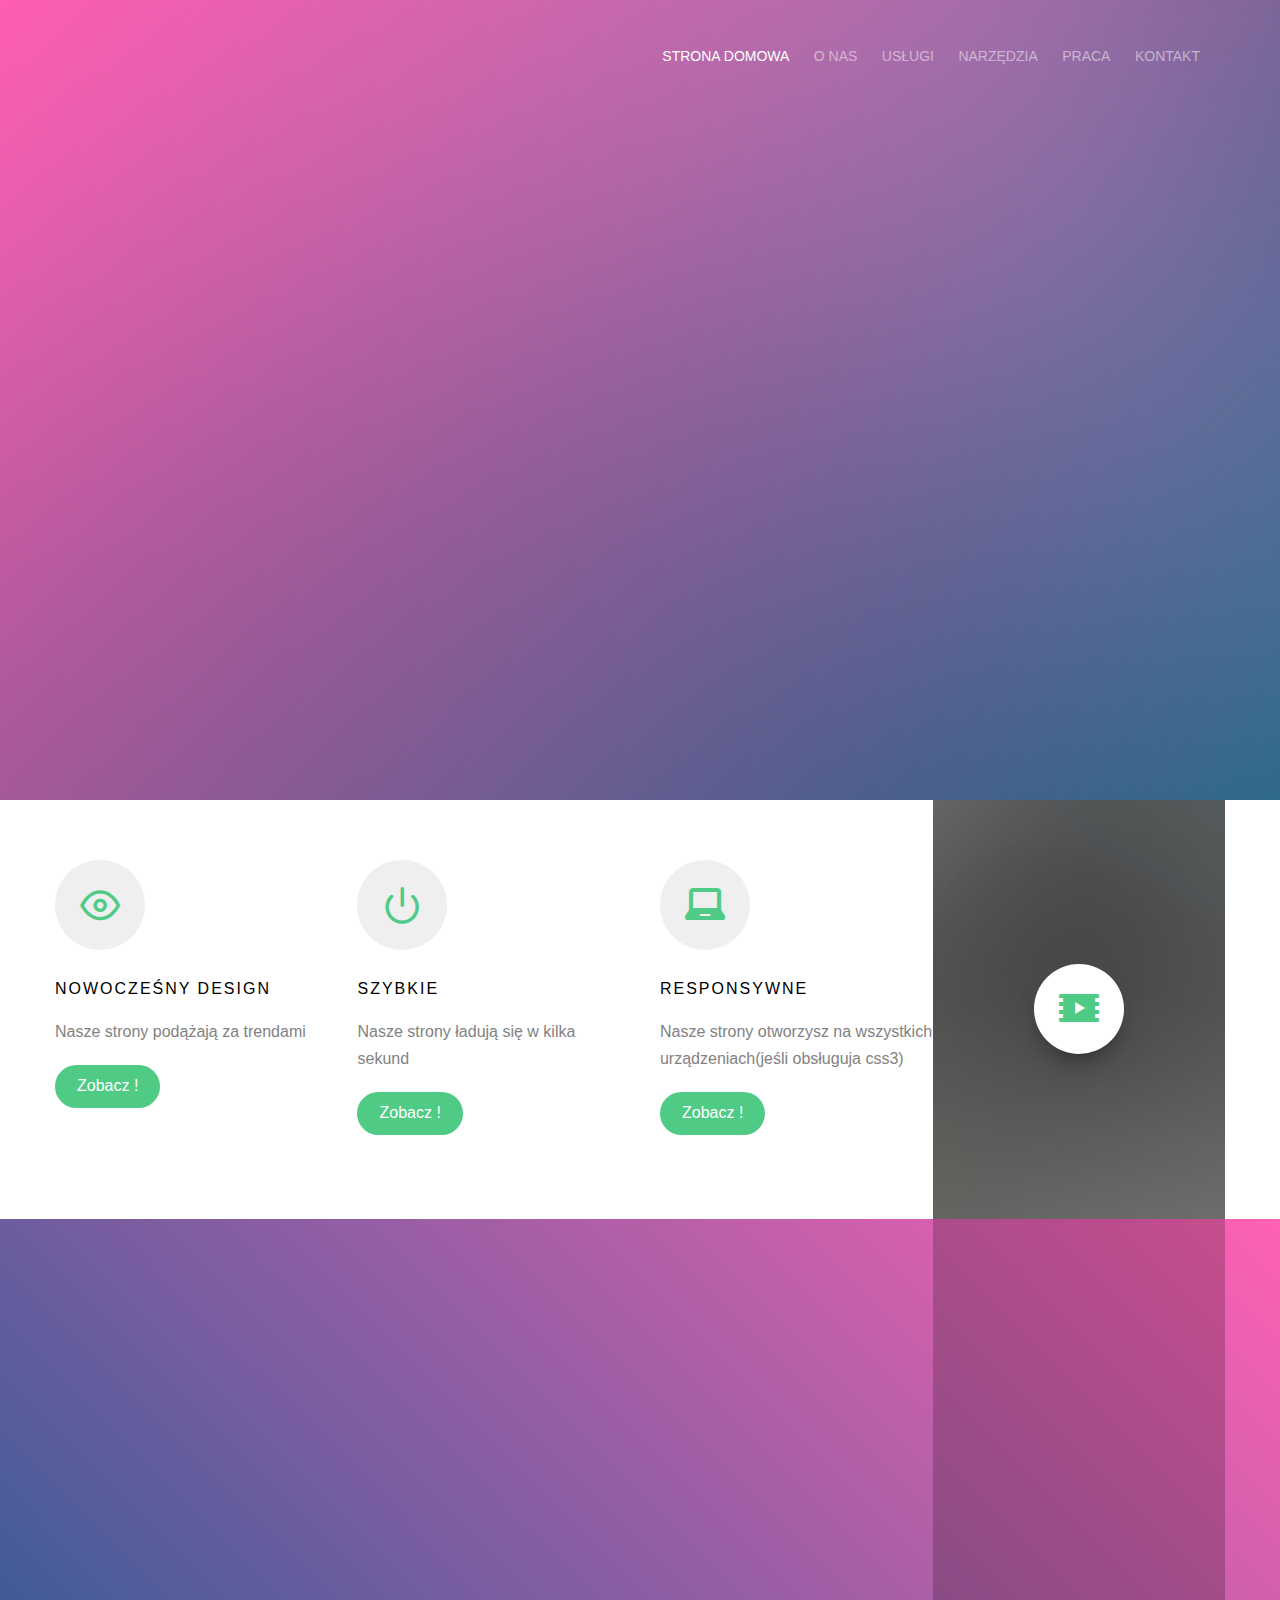
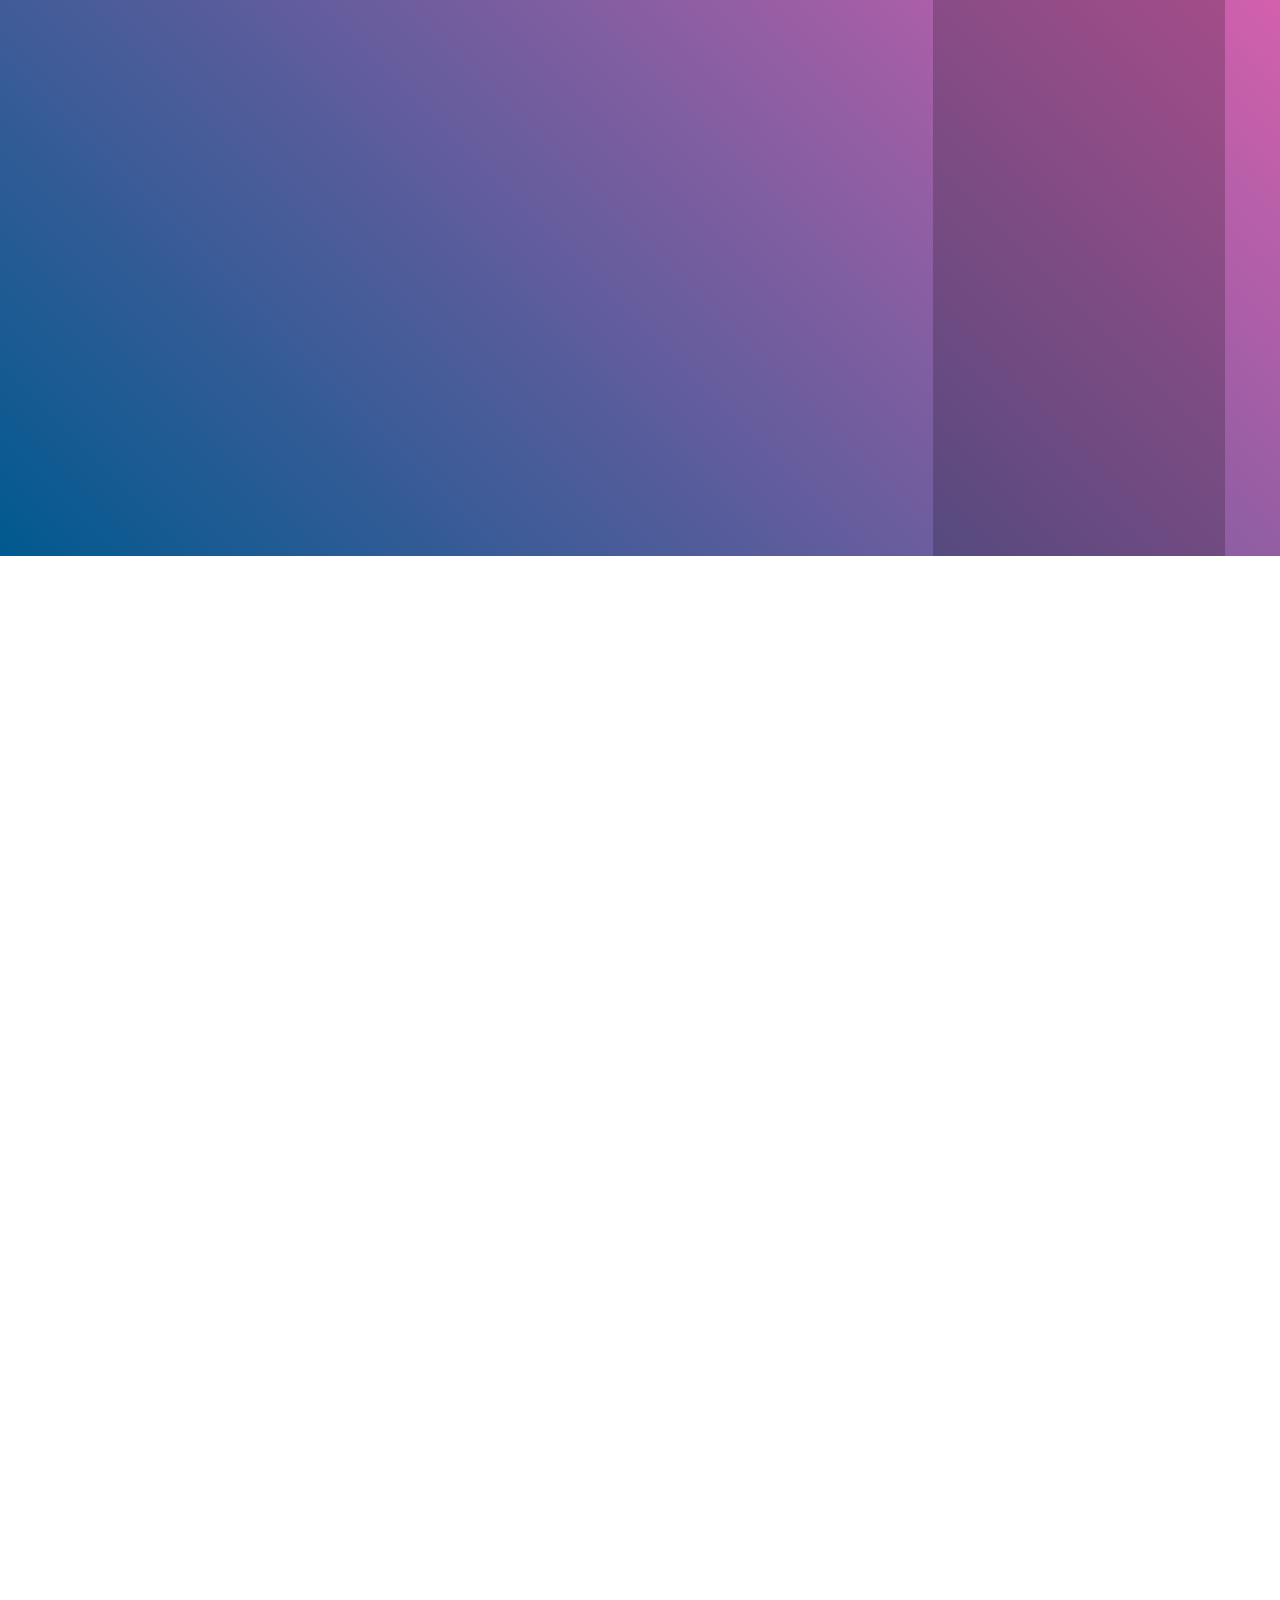
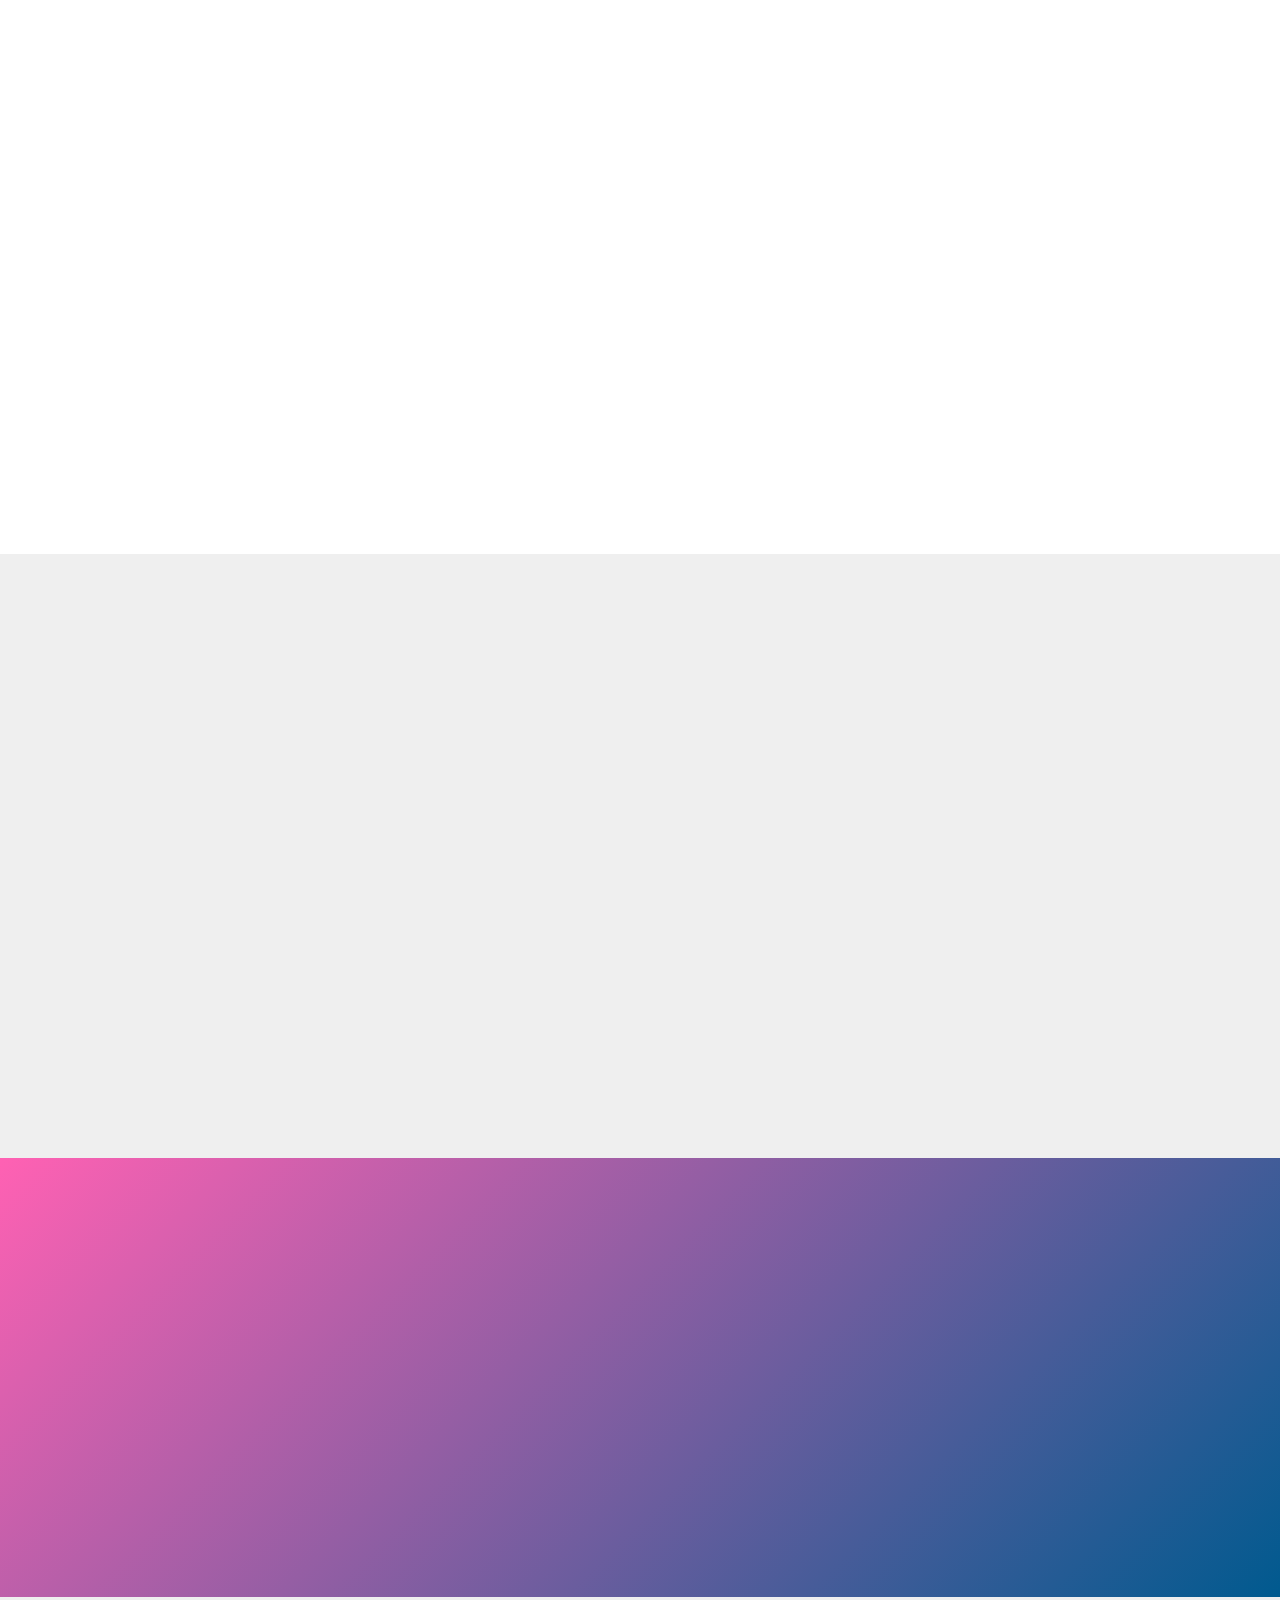
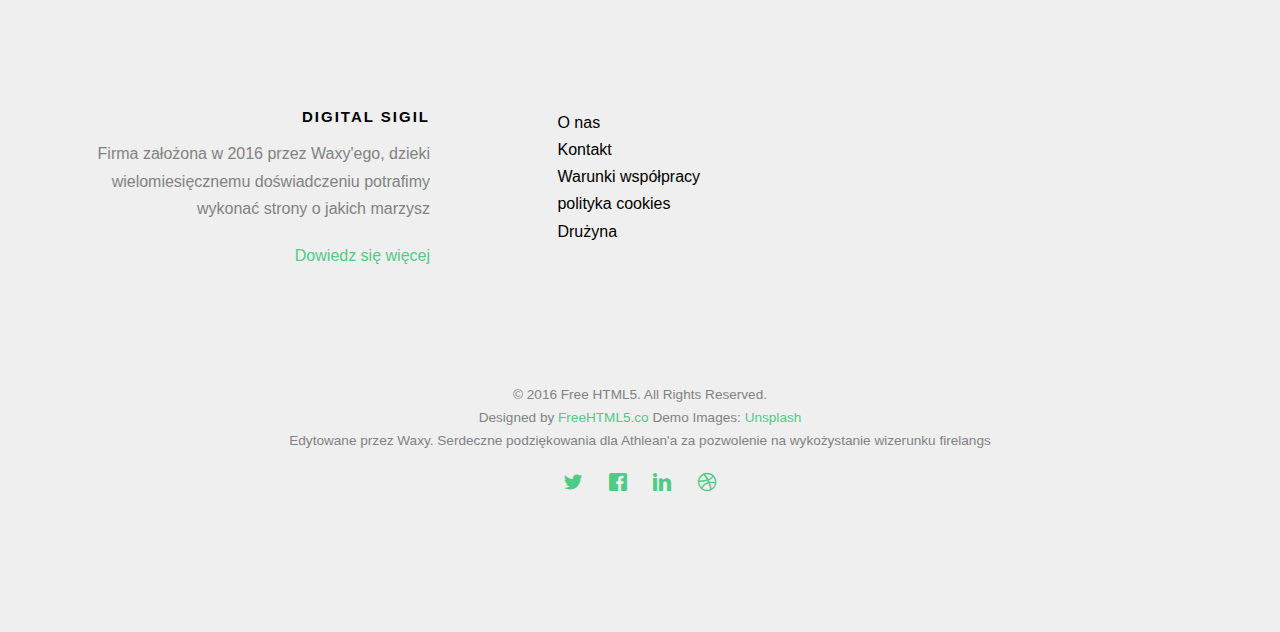
==== commit cdf33c8a: "nastepne zmiany" ====
--- a/index.html
+++ b/index.html
@@ -196,7 +196,7 @@
 										<i class="icon-check"></i>
 									</span>
 									<div class="feature-copy">
-										<h3>RNowocześny design</h3>
+										<h3>Nowocześny design</h3>
 										<p>Nasze strony podążają za trendami</p>
 									</div>
 								</div>
@@ -207,7 +207,7 @@
 									</span>
 									<div class="feature-copy">
 										<h3>Szybkie</h3>
-										<p>FNasze strony ładują się w kilka sekund</p>
+										<p>Nasze strony ładują się w kilka sekund</p>
 									</div>
 								</div>
 
@@ -232,7 +232,7 @@
 										<div class="col-md-12 animate-box">
 											<div class="feature-center">
 												<span class="counter js-counter" data-from="0" data-to="-22000" data-speed="50000" data-refresh-interval="50">1</span>
-												<span class="counter-label">Creativity Fuel</span>
+												<span class="counter-label">Motywacja</span>
 
 											</div>
 										</div>
@@ -298,16 +298,16 @@
 					<div class="col-md-4 animate-box" data-animate-effect="fadeInRight">
 						<div class="mt">
 							<div>
-								<h4><i class="icon-user"></i>Real Project For Real Solutions</h4>
-								<p>Far far away, behind the word mountains, far from the countries Vokalia and Consonantia, there live the blind texts. </p>
+								<h4><i class="icon-paragraph"></i>Legalnie</h4>
+								<p>Wystawiamy faktury</p>
 							</div>
 							<div>
-								<h4><i class="icon-video2"></i>Real Project For Real Solutions</h4>
-								<p>Far far away, behind the word mountains, far from the countries Vokalia and Consonantia, there live the blind texts. </p>
+								<h4><i class="icon-paper-stack"></i>Obszerna dokumentacja</h4>
+								<p>Osoba konserwujaca stronę nie będzie miała żadnych problemów!</p>
 							</div>
 							<div>
-								<h4><i class="icon-shield"></i>Real Project For Real Solutions</h4>
-								<p>Far far away, behind the word mountains, far from the countries Vokalia and Consonantia, there live the blind texts. </p>
+								<h4><i class="icon-shield"></i>Bezpieczeństwo</h4>
+								<p>Nasze strony mają mechanizmy zabezpieczające, które chronią twoje dane</p>
 							</div>
 						</div>
 					</div>
@@ -320,7 +320,7 @@
 		<div class="container">
 			<div class="row animate-box">
 				<div class="col-md-8 col-md-offset-2 text-center fh5co-heading">
-					<h2>Testimonial</h2>
+					<h2>Opinie innych</h2>
 				</div>
 			</div>
 			<div class="row">
@@ -358,7 +358,7 @@
 			<div class="row animate-box">
 				<div class="col-md-8 col-md-offset-2 text-center fh5co-heading">
 					<h2>Newsletter</h2>
-					<p>Dignissimos asperiores vitae velit veniam totam fuga molestias accusamus alias autem provident. Odit ab aliquam dolor eius.</p>
+					<p>Jeśli chcesz wiedzieć o promocjach i innych aktualnosciach, zapisz się na newsletter już dziś!</p>
 				</div>
 			</div>
 			<div class="row animate-box">
@@ -371,7 +371,7 @@
 							</div>
 						</div>
 						<div class="col-md-6 col-sm-6">
-							<button type="submit" class="btn btn-default btn-block">Subscribe</button>
+							<button type="submit" class="btn btn-default btn-block">Wyśli</button>
 						</div>
 					</form>
 				</div>
@@ -383,37 +383,17 @@
 		<div class="container">
 			<div class="row row-pb-md">
 				<div class="col-md-4 fh5co-widget">
-					<h3>The Company</h3>
-					<p>Facilis ipsum reprehenderit nemo molestias. Aut cum mollitia reprehenderit. Eos cumque dicta adipisci architecto culpa amet.</p>
-					<p><a href="#">Learn More</a></p>
+					<h3>Digital Sigil</h3>
+					<p>Firma założona w 2016 przez Waxy'ego, dzieki wielomiesięcznemu doświadczeniu potrafimy wykonać strony o jakich marzysz</p>
+					<p><a href="#">Dowiedz się więcej</a></p>
 				</div>
 				<div class="col-md-2 col-sm-4 col-xs-6 col-md-push-1">
 					<ul class="fh5co-footer-links">
-						<li><a href="#">About</a></li>
-						<li><a href="#">Help</a></li>
-						<li><a href="#">Contact</a></li>
-						<li><a href="#">Terms</a></li>
-						<li><a href="#">Meetups</a></li>
-					</ul>
-				</div>
-
-				<div class="col-md-2 col-sm-4 col-xs-6 col-md-push-1">
-					<ul class="fh5co-footer-links">
-						<li><a href="#">Shop</a></li>
-						<li><a href="#">Privacy</a></li>
-						<li><a href="#">Testimonials</a></li>
-						<li><a href="#">Handbook</a></li>
-						<li><a href="#">Held Desk</a></li>
-					</ul>
-				</div>
-
-				<div class="col-md-2 col-sm-4 col-xs-6 col-md-push-1">
-					<ul class="fh5co-footer-links">
-						<li><a href="#">Find Designers</a></li>
-						<li><a href="#">Find Developers</a></li>
-						<li><a href="#">Teams</a></li>
-						<li><a href="#">Advertise</a></li>
-						<li><a href="#">API</a></li>
+						<li><a href="#">O nas</a></li>
+						<li><a href="#">Kontakt</a></li>
+						<li><a href="#">Warunki współpracy</a></li>
+						<li><a href="#">polityka cookies</a></li>
+						<li><a href="#">Drużyna</a></li>
 					</ul>
 				</div>
 			</div>
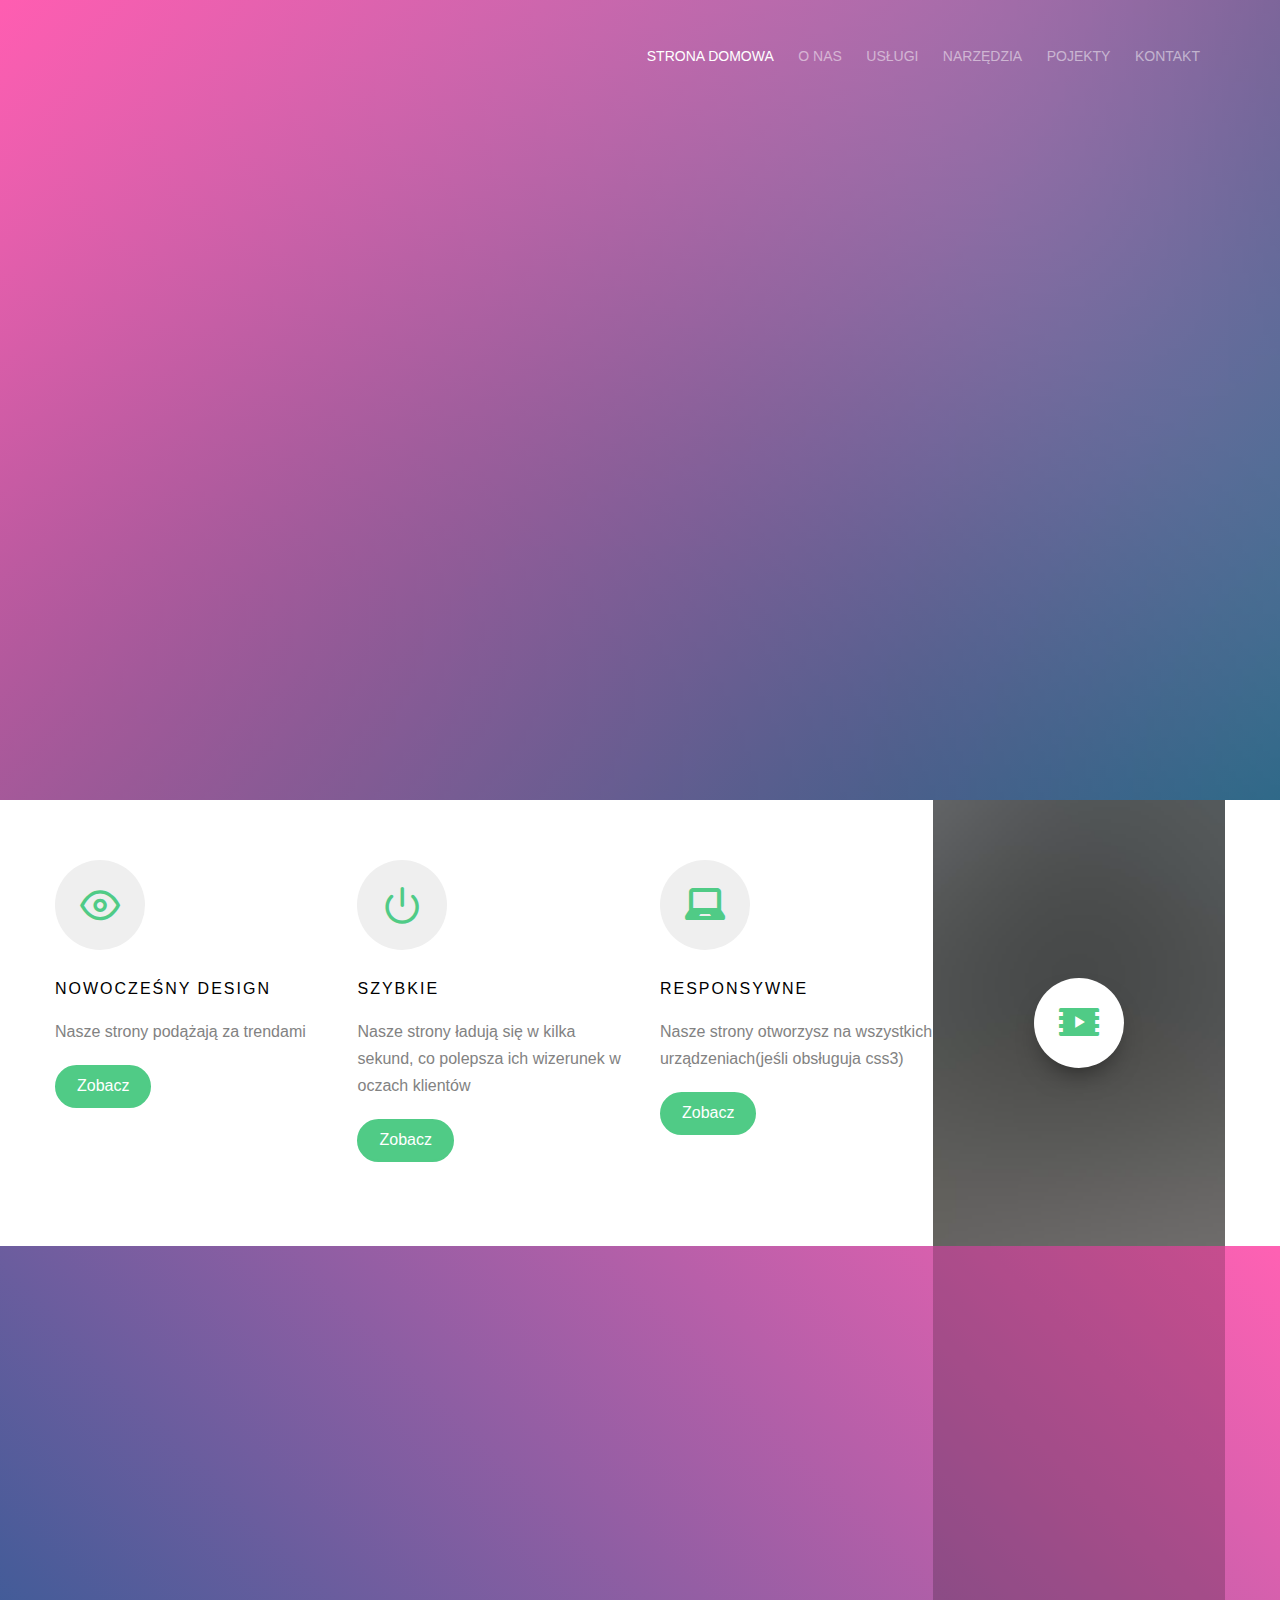
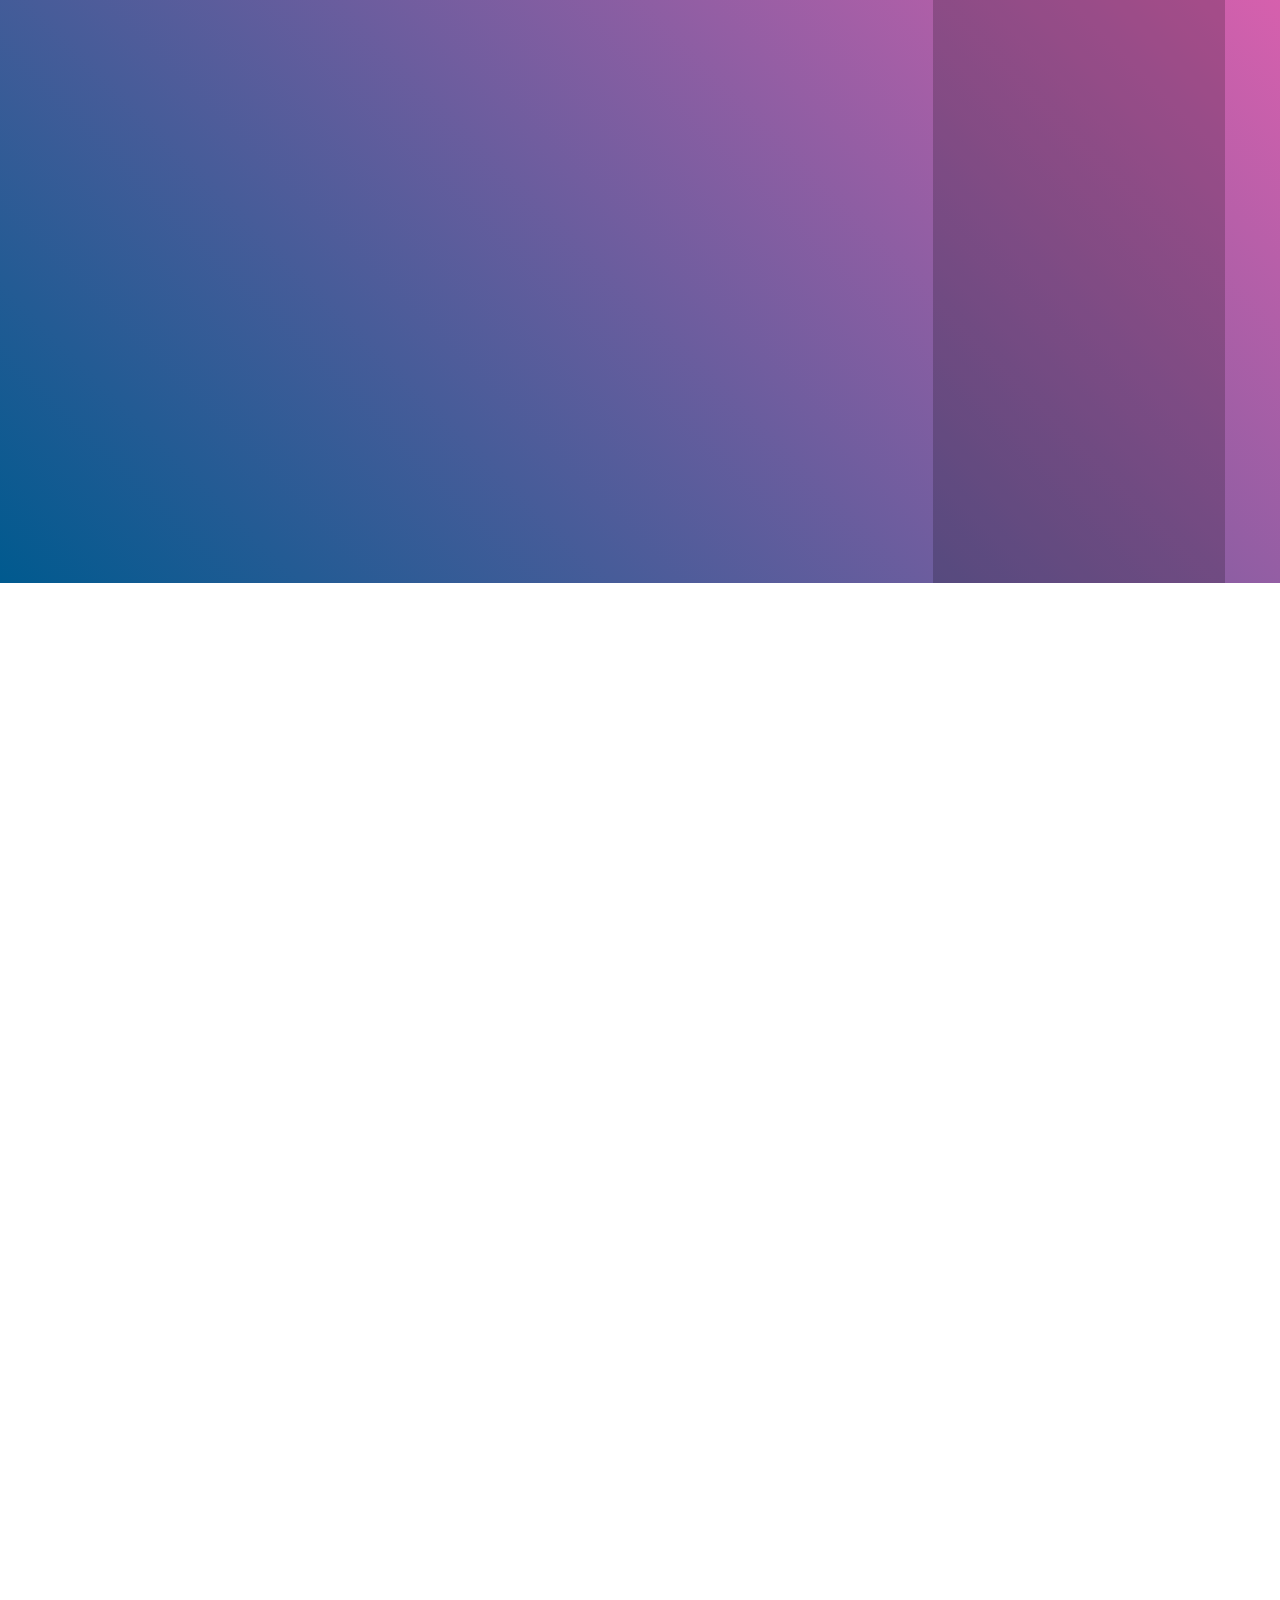
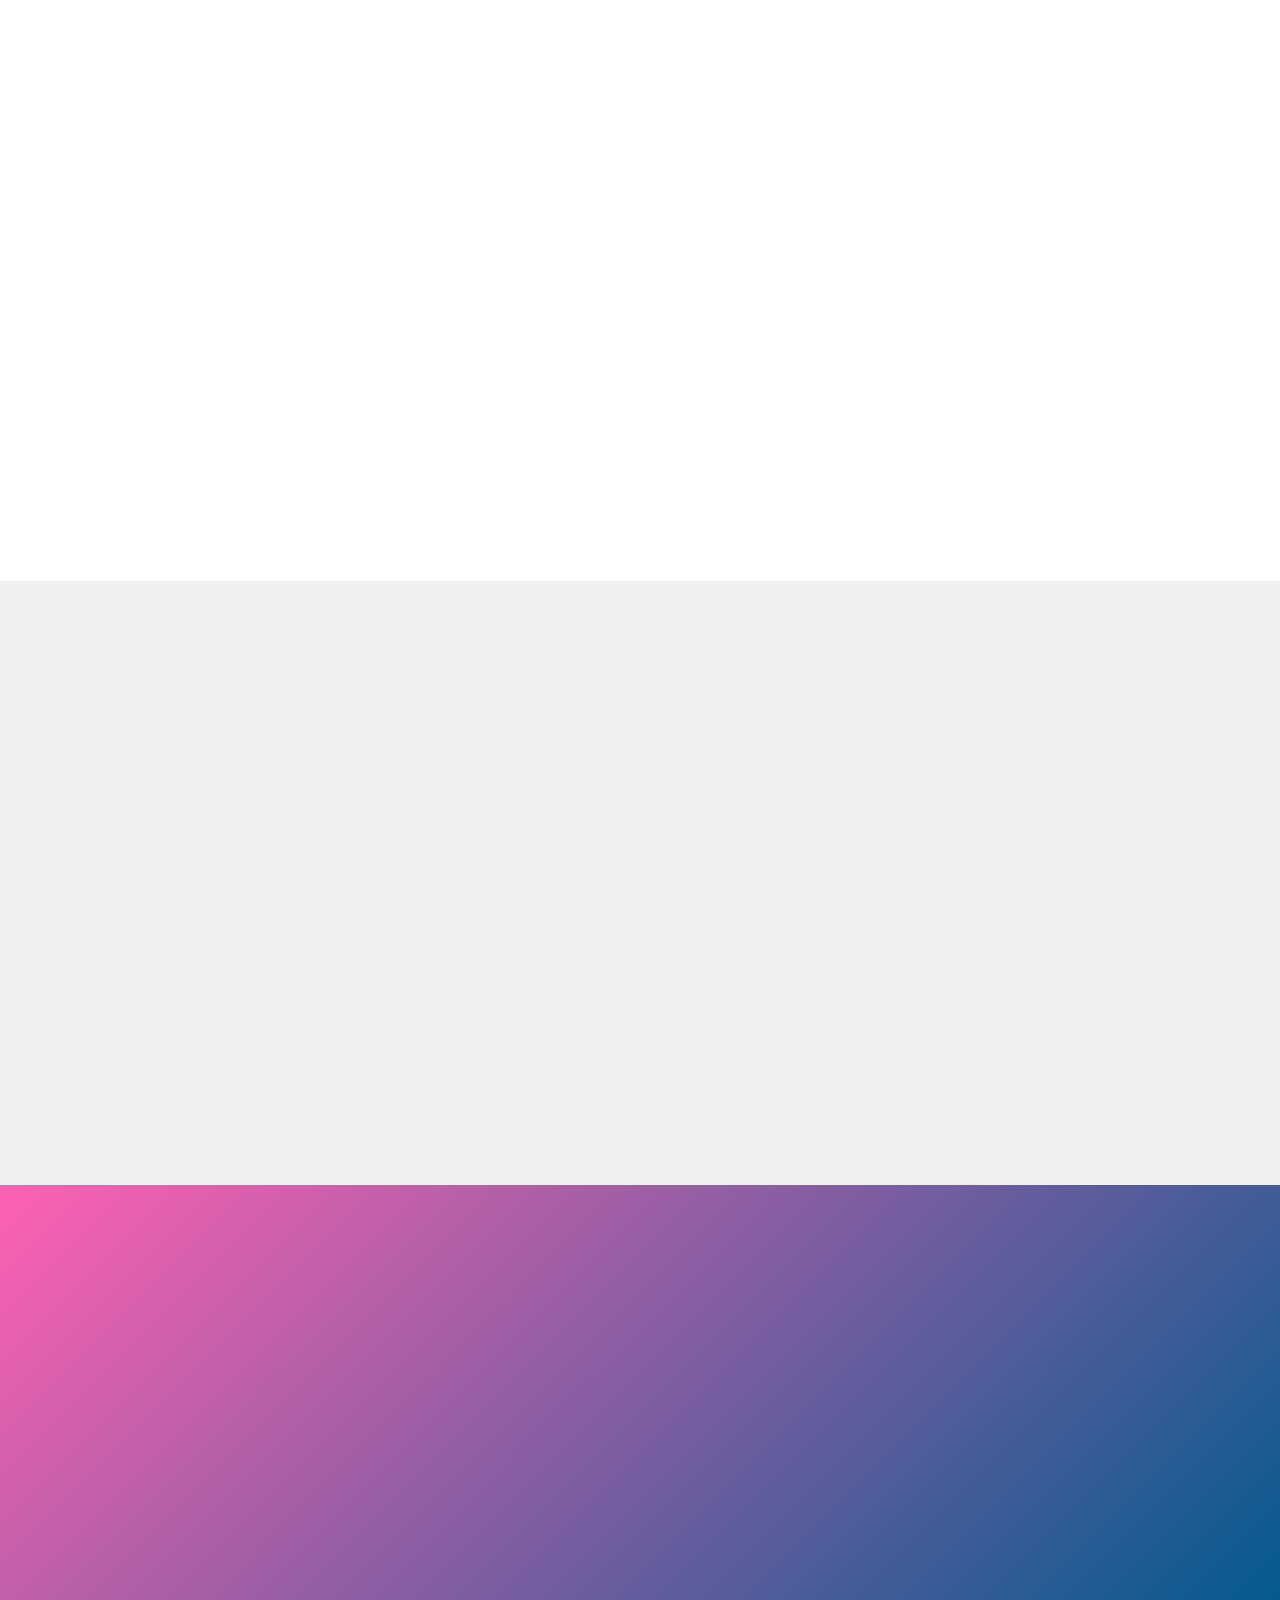
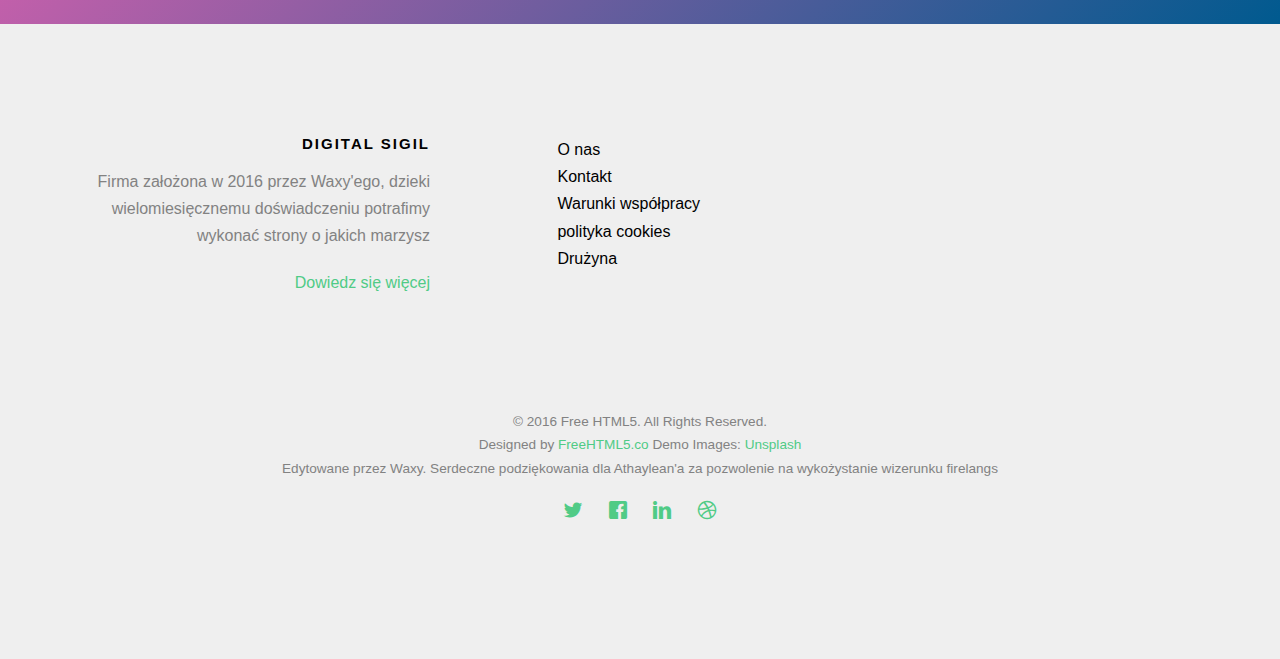
==== commit 864510b9: "huge changes" ====
--- a/index.html
+++ b/index.html
@@ -25,7 +25,7 @@
 	 -->
 
   	<!-- Facebook and Twitter integration -->
-	<meta property="og:title" content=""/>
+	<meta property="og:title" content=""/> 
 	<meta property="og:image" content=""/>
 	<meta property="og:url" content=""/>
 	<meta property="og:site_name" content=""/>
@@ -96,7 +96,7 @@
 								<li><a href="#">jQuery</a></li>
 							</ul>
 						</li>
-						<li><a href="work.html">Praca</a></li>
+						<li><a href="work.html">Pojekty</a></li>
 						<li><a href="contact.html">Kontakt</a></li>
 					</ul>
 				</div>
@@ -135,7 +135,7 @@
 								<div class="desc">
 									<h3>Nowocześny design</h3>
 									<p>Nasze strony podążają za trendami</p>
-									<p><a href="#" class="btn btn-primary">Zobacz !</a></p>
+									<p><a href="#" class="btn btn-primary">Zobacz</a></p>
 								</div>
 							</div>
 						</div>
@@ -146,8 +146,8 @@
 								</span>
 								<div class="desc">
 									<h3>Szybkie</h3>
-									<p>Nasze strony ładują się w kilka sekund</p>
-									<p><a href="#" class="btn btn-primary">Zobacz !</a></p>
+									<p>Nasze strony ładują się w kilka sekund, co polepsza ich wizerunek w oczach klientów</p>
+									<p><a href="#" class="btn btn-primary">Zobacz</a></p>
 								</div>
 							</div>
 						</div>
@@ -159,7 +159,7 @@
 								<div class="desc">
 									<h3>Responsywne</h3>
 									<p>Nasze strony otworzysz na wszystkich urządzeniach(jeśli obsługuja css3)</p>
-									<p><a href="#" class="btn btn-primary">Zobacz !</a></p>
+									<p><a href="#" class="btn btn-primary">Zobacz</a></p>
 								</div>
 							</div>
 						</div>
@@ -403,7 +403,7 @@
 					<p>
 						<small class="block">&copy; 2016 Free HTML5. All Rights Reserved.</small> 
 						<small class="block">Designed by <a href="http://freehtml5.co/" target="_blank">FreeHTML5.co</a> Demo Images: <a href="http://unsplash.co/" target="_blank">Unsplash</a></small>
-						<small class="block">Edytowane przez Waxy. Serdeczne podziękowania dla Athlean'a za pozwolenie na wykożystanie wizerunku firelangs</small>
+						<small class="block">Edytowane przez Waxy. Serdeczne podziękowania dla Athaylean'a za pozwolenie na wykożystanie wizerunku firelangs</small>
 					</p>
 					<p>
 						<ul class="fh5co-social-icons">
